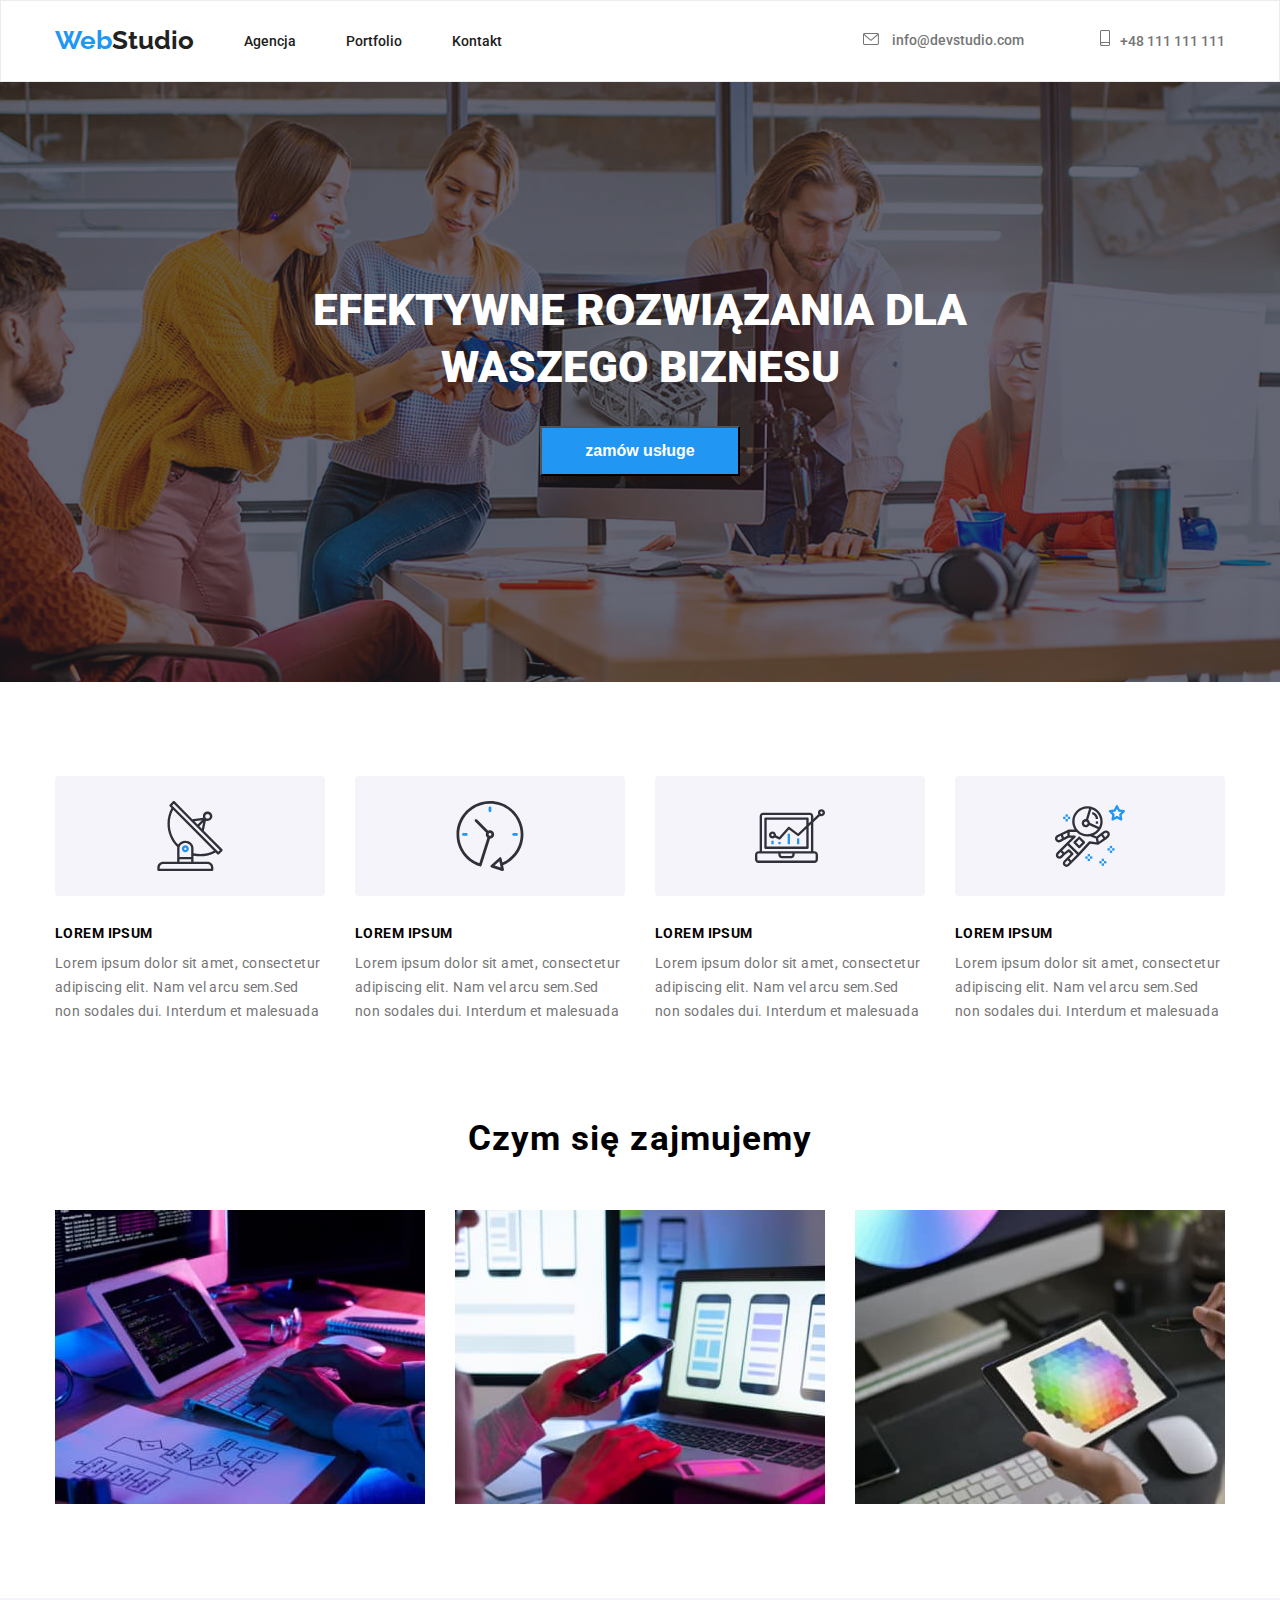
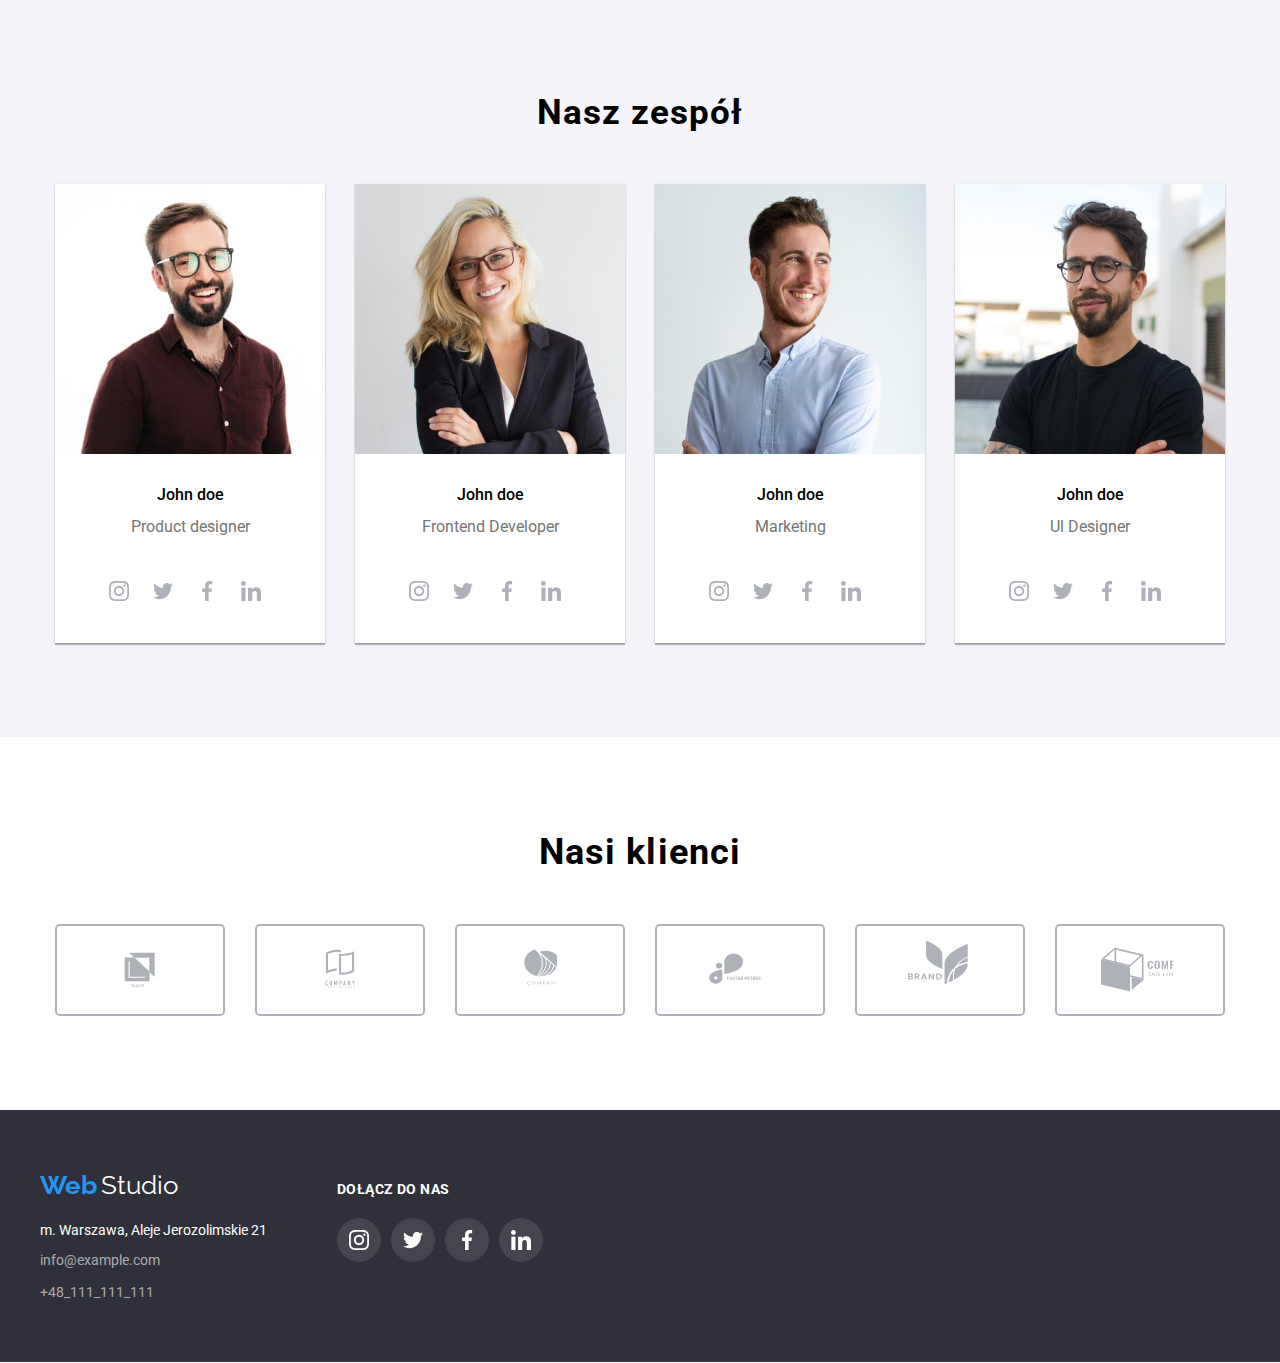
==== index.html @ 3394d1e8 "Add files via upload" ====
<!DOCTYPE html>
<html lang="pl">
  <head>
    <meta charset="UTF-8" />
    <meta http-equiv="X-UA-Compatible" content="IE=edge" />
    <meta name="viewport" content="width=device-width, initial-scale=1.0" />
    <title><goit-markup-hw-01></title>
    <link href="./style/style.css" rel="stylesheet" />
    <link rel="preconnect" href="https://fonts.googleapis.com" />
    <link rel="preconnect" href="https://fonts.gstatic.com" crossorigin />
    <link
      href="https://fonts.googleapis.com/css2?family=Raleway:wght@700&family=Roboto:wght@400;500;700;900&display=swap"
      rel="stylesheet"
    />
  </head>
  <body>
    <header class="head-border">
      <div class="color container head-menu">
        <a href="index.html"
          ><span class="text-Web2 higlight">Web</span
          ><span class="text-Web">Studio</span></a
        >

        <nav>
          <ul class="head-liste">
            <li class="head-list-item">
              <a href="#">
                <b class="text-nav"> Agencja</b>
              </a>
            </li>
            <li class="head-list-item">
              <a href="portfolio.html"
                ><span>
                  <b class="text-nav">Portfolio</b>
                </span></a
              >
            </li>
            <li class="head-list-item">
              <a href="#">
                <b class="text-nav">Kontakt</b>
              </a>
            </li>
          </ul>
        </nav>
        <ul class="head-liste">
          <li class="head-menu-adres text-adress">
            <a class="text-adress" href="malito:info@devstudio.com"></a>
              <svg class="head-liste-item-evelope">
                <use href="./images/icon.svg#icon-koperta"></use></svg>
              info@devstudio.com
            </a>
          </li>
          <li class="head-menu-adres">
            <a class="text-adress" href="TEL:+48 111-111-111"
              >  <svg class="head-liste-item-smartphone">
                <use href="./images/icon.svg#icon-smartfon"></use>
              </svg>+48 111 111 111
            </a>
          </li>
        </ul>
      </div>
    </header>
    <main>
      <section class="color2 section buton-cont beckgrunt-H1">
        <h1>EFEKTYWNE ROZWIĄZANIA DLA WASZEGO BIZNESU</h1>
        <button class="frame-button button-front" type="button">
          zamów usługe
        </button>
      </section>
      <section class="section container lorem-bot">
        <ul class="main-list">
          <li class="main-item">
            <div class="svg">
              <svg class="svg-icon">
                <use href="./images/icon.svg#icon-antenna"></use>
              </svg>
            </div>
            <h2 class="lorem">LOREM IPSUM</h2>
            <p class="lorem-ipsum">
              Lorem ipsum dolor sit amet, consectetur adipiscing elit. Nam vel
              arcu sem.Sed non sodales dui. Interdum et malesuada
            </p>
          </li>
          <li class="main-item">
            <div class="svg">
              <svg class="svg-icon">
                <use href="./images/icon.svg#icon-zegar"></use>
              </svg>
            </div>
            <h2 class="lorem">LOREM IPSUM</h2>
            <p class="lorem-ipsum">
              Lorem ipsum dolor sit amet, consectetur adipiscing elit. Nam vel
              arcu sem.Sed non sodales dui. Interdum et malesuada
            </p>
          </li>
          <li class="main-item">
            <div class="svg">
              <svg class="svg-icon">
                <use href="./images/icon.svg#icon-Komputer"></use>
              </svg>
            </div>
            <h2 class="lorem">LOREM IPSUM</h2>
            <p class="lorem-ipsum">
              Lorem ipsum dolor sit amet, consectetur adipiscing elit. Nam vel
              arcu sem.Sed non sodales dui. Interdum et malesuada
            </p>
          </li>
          <li class="main-item">
            <div class="svg">
              <svg class="svg-icon">
                <use href="./images/icon.svg#icon-astronauta"></use>
              </svg>
            </div>
            <h2 class="lorem">LOREM IPSUM</h2>
            <p class="lorem-ipsum">
              Lorem ipsum dolor sit amet, consectetur adipiscing elit. Nam vel
              arcu sem.Sed non sodales dui. Interdum et malesuada
            </p>
          </li>
        </ul>
      </section>
      <section>
        <div class="section container">
          <h3 class="item-main">Czym się zajmujemy</h3>
          <ul class="mag-list">
            <li class="manegor-list-item">
              <img
                class="list-image"
                src="images/komputer.jpg"
                height="294"
                width="370"
                alt="komputer"
              />
            </li>
            <li class="manegor-list-item">
              <img
                class="list-image"
                src="images/pilot.jpg"
                height="294"
                width="370"
                alt="fon"
              />
            </li>
            <li class="manegor-list-item">
              <img
                class="list-image"
                src="images/tablet.jpg"
                height="294"
                width="370"
                alt="table"
              />
            </li>
          </ul>
        </div>
      </section>
      <section class="color3">
        <div class="color3 section container">
          <h2 class="item-main">Nasz zespół</h2>
          <ul class="mag-list">
            <li class="team-list color5">
              <img
                class="team-imagen"
                src="images/jons.jpg"
                height="270"
                width="260"
                alt="programista1"
              />
              <h2 class="manager">John doe</h2>
              <p class="manager-item">Product designer</p>
              <ul class="main-icon-item-box">
                <li>
                  <a class="main-icon" href="">
                    <svg class="main-icon-item">
                      <use href="./images/icon.svg#icon-instagram"></use>
                    </svg>
                  </a>
                </li>
                <li>
                  <a class="main-icon" href="">
                    <svg class="main-icon-item">
                      <use href="./images/icon.svg#icon-Tweeter"></use>
                    </svg>
                  </a>
                </li>
                <li>
                  <a class="main-icon" href="">
                    <svg class="main-icon-item">
                      <use href="./images/icon.svg#icon-Facebook"></use>
                    </svg>
                  </a>
                </li>
                <li>
                  <a class="main-icon" href="">
                    <svg class="main-icon-item">
                      <use href="./images/icon.svg#icon-linkin"></use>
                    </svg>
                  </a>
                </li>
              </ul>
            </li>
            <li class="team-list color5">
              <img
                class="team-imagen"
                src="images/edit.jpg"
                height="270"
                width="260"
                alt="programistka2"
              />
              <h2 class="manager">John doe</h2>
              <p class="manager-item">Frontend Developer</p>
              <ul class="main-icon-item-box">
                <li>
                  <a class="main-icon" href="">
                    <svg class="main-icon-item">
                      <use href="./images/icon.svg#icon-instagram"></use>
                    </svg>
                  </a>
                </li>
                <li>
                  <a class="main-icon" href="">
                    <svg class="main-icon-item">
                      <use href="./images/icon.svg#icon-Tweeter"></use>
                    </svg>
                  </a>
                </li>
                <li>
                  <a class="main-icon" href="">
                    <svg class="main-icon-item">
                      <use href="./images/icon.svg#icon-Facebook"></use>
                    </svg>
                  </a>
                </li>
                <li>
                  <a class="main-icon" href="">
                    <svg class="main-icon-item">
                      <use href="./images/icon.svg#icon-linkin"></use>
                    </svg>
                  </a>
                </li>
              </ul>
            </li>
            <li class="team-list color5">
              <img
                class="team-imagen"
                src="images/jack.jpg"
                height="270"
                width="260"
                alt="programista3"
              />
              <h2 class="manager">John doe</h2>
              <p class="manager-item">Marketing</p>
              <ul class="main-icon-item-box">
                <li>
                  <a class="main-icon" href="">
                    <svg class="main-icon-item">
                      <use href="./images/icon.svg#icon-instagram"></use>
                    </svg>
                  </a>
                </li>
                <li>
                  <a class="main-icon" href="">
                    <svg class="main-icon-item">
                      <use href="./images/icon.svg#icon-Tweeter"></use>
                    </svg>
                  </a>
                </li>
                <li>
                  <a class="main-icon" href="">
                    <svg class="main-icon-item">
                      <use href="./images/icon.svg#icon-Facebook"></use>
                    </svg>
                  </a>
                </li>
                <li>
                  <a class="main-icon" href="">
                    <svg class="main-icon-item">
                      <use href="./images/icon.svg#icon-linkin"></use>
                    </svg>
                  </a>
                </li>
              </ul>
            </li>
            <li class="team-list color5">
              <img
                class="team-imagen"
                src="images/maik.jpg"
                height="270"
                width="260"
                alt="programista4"
              />
              <h2 class="manager">John doe</h2>
              <p class="manager-item">Ul Designer</p>
              <ul class="main-icon-item-box">
                <li>
                  <a class="main-icon" href="">
                    <svg class="main-icon-item">
                      <use href="./images/icon.svg#icon-instagram"></use>
                    </svg>
                  </a>
                </li>
                <li>
                  <a class="main-icon" href="">
                    <svg class="main-icon-item">
                      <use href="./images/icon.svg#icon-Tweeter"></use>
                    </svg>
                  </a>
                </li>
                <li>
                  <a class="main-icon" href="">
                    <svg class="main-icon-item">
                      <use href="./images/icon.svg#icon-Facebook"></use>
                    </svg>
                  </a>
                </li>
                <li>
                  <a class="main-icon" href="">
                    <svg class="main-icon-item">
                      <use href="./images/icon.svg#icon-linkin"></use>
                    </svg>
                  </a>
                </li>
              </ul>
            </li>
          </ul>
        </div>
      </section>
      <section class="section">
        <div class="container">
          <h2 class="clients">Nasi klienci</h2>
          <ul class="clients-list ">
            <li>
              <a class="clients-list-item" href="">
                <svg class="clients-list-item-icon-01">
                  <use href="./images/icon.svg#icon-logo-firmy-1"></use>
                </svg>
              </a>
            </li>
            <li>
              <a class="clients-list-item" href="">
                <svg class="clients-list-item-icon-c02 ">
                  <use href="./images/icon.svg#icon-Logo-firmy-2"></use>
                </svg>
              </a>
            </li>
            <li>
              <a class="clients-list-item" href="">
                <svg class="clients-list-item-icon-03 ">
                  <use href="./images/icon.svg#icon-Logo-firmy-3"></use>
                </svg>
              </a>
            </li>
            <li>
              <a class="clients-list-item" href="">
                <svg class="clients-list-item-icon-04 ">
                  <use href="./images/icon.svg#icon-Logo-firmy-4"></use>
                </svg>
              </a>
            </li>
            <li>
              <a class="clients-list-item" href="">
                <svg class="clients-list-item-icon-05 ">
                  <use href="./images/icon.svg#icon-logo-firma5"></use>
                </svg>
              </a>
            </li>
            <li>
              <a class="clients-list-item" href="">
                <svg class="clients-list-item-icon-C06 ">
                  <use href="./images/icon.svg#icon-Logo-firmy-6"></use>
                </svg>
              </a>
            </li>
          </ul>
        </div>
      </section>
    </main>
    <footer class="color4 footer-flex">
        <div class="container footer footer-flex">
          <div>
           <a class="manager-item text-studio" href="/index.html">
            <span class="text-footer">Web</span>
            <span class="Web-foot">Studio</span></a>
            <address>
            <ul>
              <li class="m-Warszaw">m. Warszawa, Aleje Jerozolimskie 21</li>
              <li class="footer-nav">
                <a class="adres" href="malito:info@example.com"
                  >info@example.com</a
                >
              </li>
              <li class="footer-nav">
                <a class="adres" href="TEL:+48_111_111_111">+48_111_111_111</a>
              </li>
            </ul>    
         
          </address>
         </div>
          <section class="footer-join ">
            <h3 class="footer-h3">Dołącz do nas</h3>
            <ul class="footer-social-list ">
              <li>
                <a class="footer-social-list-item " href="">
                  <svg  class="footer-social-list-item-icon">
                    <use href="./images/icon.svg#icon-instagram"></use></svg></a>
              </li>
              <li>
                <a class="footer-social-list-item" href="">
                  <svg  class="footer-social-list-item-icon">
                    <use href="./images/icon.svg#icon-Tweeter"></use></svg></a>
              </li>
              <li>
                <a class="footer-social-list-item" href="">
                  <svg class="footer-social-list-item-icon">
                    <use href="./images/icon.svg#icon-Facebook"></use></svg></a>
              </li>
              <li>
                <a class="footer-social-list-item" href="">
                  <svg class="footer-social-list-item-icon" >
                    <use href="./images/icon.svg#icon-linkin"></use></svg></a>
              </li>
            </ul>
          </section>
    </footer>
  </body>
</html>
---- style/style.css ----
:root {
  --color: #ffffff;
  --color2: #2f303a;
  --color3: #f5f4fa;
  --color4: #2196f3;
  --icon: #afb1b8;
}
* {
  margin: 0px;
  padding: 0px;
  line-height: 1.4em;
  vertical-align: baseline;
  outline: 0;
}

*,
*::before,
*::after {
  box-sizing: border-box;
}
.color {
  background-color: var(--color);
}
.color2 {
  background-color: var(--color2);
  height: 600px;
  width: 100%;
}
.color3 {
  background-color: var(--color3);
}
.color4 {
  background-color: var(--color2);
  height: 252px;
  width: 100%;
}
.color5 {
  background-color: #ffffff;
}
body {
  font-family: "Roboto", "Raleway", sans-serif;
}
.head-liste-item-evelope {
  fill: currentColor;
  margin-right: 10px;
  width: 16px;
  height: 12px;
}
.head-liste-item-smartphone {
  width: 10px;
  height: 16px;
  margin-right: 10px;
  margin-left: 30px;
  fill: currentColor;
}

.container {
  margin: auto;
  padding-left: 15px;
  padding-right: 15px;
  max-width: 1200px;
}
.section {
  padding-top: 94px;
  padding-bottom: 94px;
}
.beckgrunt {
  max-width: 1200px;
}
.lorem-bot {
  padding-bottom: 0;
}
/* klasa dla head */
.text-Web {
  margin: right 93px;
  font-family: Raleway;
  font-style: normal;
  font-weight: 700;
  color: #212121;
  line-height: 1.2;
  font-size: 26px;
  text-transform: capitalize;
}
.text-Web2 {
  margin: right 93px;
  font-family: Raleway;
  font-style: normal;
  font-weight: 700;
  color: #212121;
  line-height: 1.2;
  font-size: 26px;
  text-transform: capitalize;
}

.head-menu {
  height: 80px;
  display: flex;
  flex-wrap: wrap;
  align-items: center;
}
.head-border {
  border: 1px solid #ececec;
}
.head-liste {
  display: flex;
  flex-wrap: wrap;
  align-items: center;
  margin-left: auto;
}
.head-list-item {
  margin-left: 50px;
}
.head-list-adres {
  display: flex;
  flex-wrap: wrap;
  align-items: center;
  list-style: none;
  margin-left: -50px;
}
.head-menu-adres {
  margin-left: 46px;
}
.higlight {
  color: #2196f3;
}
.text-nav {
  font-size: 14px;
  font-style: normal;
  font-weight: 500;
}
.text-adress {
  font-size: 14px;
  font-style: normal;
  font-weight: 500;
  color: #757575;
}

/* klasa dla linków  */
a:hover,
a:focus,
a:active {
  color: rgb(7, 7, 7);
  color: #2196f3;
  cursor: pointer;
  text-decoration: none;
}
a {
  text-decoration: none;
  color: #212121;
  display: inline;
}
/* klasa button */
.frame-button:hover {
  background: #2196f3;
  box-shadow: 0px 4px 4px rgba(143, 11, 11, 0.15);
  border-radius: 4px;
  border: opx;
  cursor: pointer;
  border: 0px;
  padding: 10px 42px;
  border-radius: 4px;
}
.buton-cont {
  text-align: center;
  padding: 200px 0;
}
.main-width {
  max-width: 696px;
}
.frame-button2 {
  background: #f5f4fa;
  margin-left: 8px;
}
.button-front2 {
  font-style: normal;
  font-weight: 700;
  color: #212121;
  border: 0px;
  padding: 6px 22px;
  border-radius: 4px;
  line-height: 1.625em;
  letter-spacing: 0.03em;
}
.button-front2:hover {
  color: #ffffff;
  box-shadow: 0px 3px 3px rgba(0, 0, 0, 0.1), 3px 4px 2px rgba(0, 0, 0, 0.08),
    0px 3px 3px rgba(0, 0, 0, 0.12);
}
/* klasa button dla portfolio */
.frame-button2:hover {
  background: #2196f3;
  box-shadow: 0px 4px 4px rgba(143, 11, 11, 0.15);
  border-radius: 4px;
  border: opx;
  cursor: pointer;
}
.frame-button {
  background: #2196f3;
}
.button-front {
  font-size: 16px;
  font-style: normal;
  font-weight: 700;
  color: #ffffff;
  width: 200px;
  height: 50px;
  left: 700px;
  top: 430px;
}
.button-front:hover {
  color: #212121;
}

/* klasa main */
.main-list {
  display: flex;
  flex-wrap: wrap;
  margin-left: -30px;
  margin-bottom: -30px;
}
.main-item {
  margin-left: 30px;
  margin-bottom: 30px;
  max-width: 270px;
}

h1 {
  max-width: 696px;
  font-size: 44px;
  font-weight: 900;
  line-height: 1.3;
  color: #ffffff;
  margin: 0 auto 30px;
}
li {
  list-style-type: none;
}

.lorem {
  font-size: 14px;
  font-style: normal;
  font-weight: 700;
  margin-bottom: 10px;
  text-transform: uppercase;
  line-height: 1.14em;
  letter-spacing: 0.03em;
}
.lorem-ipsum {
  font-size: 14px;
  font-style: normal;
  font-weight: 400;
  color: #757575;
  line-height: 1.71em;
  letter-spacing: 0.03em;
}
.item-main {
  font-weight: 700;
  font-size: 35px;
  line-height: 1.2em;
  letter-spacing: 0.03em;
  margin-bottom: 50px;
  text-align: center;
}
.manager {
  font-size: 16px;
  font-style: normal;
  font-weight: 500;
  padding-top: 30px;
  padding-bottom: 10px;
}
.manager-item {
  font-size: 16px;
  font-style: normal;
  font-weight: 400;
  padding-bottom: 30px;
  color: rgba(117, 117, 117, 1);
}
.manegor-list-item {
  margin-bottom: 30px;
  margin-left: 30px;
}
.mag-list {
  display: flex;
  flex-wrap: wrap;
  margin-bottom: -30px;
  margin-left: -30px;
}
.list-image {
  min-width: 370px;
  display: block;
}

.team-list {
  text-align: center;
  box-shadow: 0px 1px 3px rgba(0, 0, 0, 0.12), 0px 1px 1px rgba(0, 0, 0, 0.13),
    0px 2px 1px rgba(0, 0, 0, 0.2);
  margin-left: 30px;
  margin-bottom: 30px;
}

.team-imagen {
  min-width: 270px;
  display: block;
}
.main-icon-item-box {
  list-style-type: none;
  display: flex;
  align-items: center;
  margin-left: -10px;
  justify-content: center;
  padding-bottom: 30px;
}
.main-icon {
  justify-content: center;
  display: flex;
  align-items: center;
  align-self: center;
  width: 44px;
  height: 44px;
  margin-left: 10px;
  border-radius: 50%;
  background-color: #ffffff;
  color: #afb1b8;
  margin: auto;
}

.main-icon-item {
  width: 20px;
  height: 20px;
  fill: currentcolor;
}
.main-icon:hover,
.main-icon:focus {
  background-color: #2196f3;
  color: #fff;
}
/* footer */
.text-footer {
  margin: right 93px;
  font-size: 26px;
  font-family: "Raleway";
  font-style: normal;
  font-weight: 700;
  color: #2196f3;
  line-height: 1.2;
  /* klient */
}
.clients {
  font-weight: 700;
  font-size: 36px;
  line-height: 1.2em;
  letter-spacing: 0.03em;
  margin-bottom: 50px;
  text-align: center;
}
.clients-list {
  list-style-type: none;
  display: flex;
  flex-wrap: wrap;
  margin-left: -30px;
  margin-bottom: -30px;
}
.clients-list-item {
  display: flex;
  justify-content: center;
  height: 92px;
  width: 170px;
  border: 2px solid #afb1b8;
  border-radius: 5px;
  margin-left: 30px;
  margin-bottom: 30px;
  cursor: pointer;
  fill: #afb1b8;
}
.clients-list-item:hover {
  fill: #2196f3;
}

.clients-list-item-icon {
  display: flex;
  align-self: center;
}

.text-adress:hover {
  stroke: #2196f3;
  color: var(--color4);
  cursor: pointer;
}

.clients-list-item-c01 {
  width: 41px;
  height: 48px;
}

.clients-list-item-c02 {
  width: 40px;
  height: 53px;
}

.clients-list-item-c03 {
  width: 45px;
  height: 42px;
}

.clients-list-item-c04 {
  width: 85px;
  height: 42px;
}

.clients-list-item-c05 {
  width: 63px;
  height: 47px;
}

.clients-list-item-c06 {
  width: 94px;
  height: 45px;
}

.clients-list-item:hover,
.clients-list-item:focus {
  border: 2px solid #2196f3;
  color: #2196f3;
}
.Web-foot {
  margin: right 93px;
  display: inline-block;
  font-family: Raleway;
  font-style: normal;
  font-weight: 700px;
  color: #ffffff;
  line-height: 1.2;
  font-size: 26px;
  margin-bottom: 20px;
  line-height: 1.19em;
}
.m-Warszaw {
  font-size: 14px;
  font-style: normal;
  font-weight: 400;
  color: #ffffff;
  margin-bottom: 9px;
}
.adres {
  margin-bottom: 9px;
  font-size: 14px;
  font-style: normal;
  font-weight: 400;
  color: rgba(255, 255, 255, 0.6);
}
/* portfolio style */
.image {
  font-weight: 700;
  padding: 20px 24px 4px 24px;
}

.image-text {
  width: 322px;
  height: 30px;
  font-size: 14px;
  line-height: 24px;
  letter-spacing: 0.03em;
  font-weight: 400;
  margin-bottom: 20x;
  padding: 4px 24px 20px 24px;
  color: #757575;
}

.footer {
  padding: 60px 0;
  width: 1600px;
}
.footer-nav:last-child {
  margin-bottom: 0;
  margin-top: 9px;
}
/* portfolio style2 */

.filter-list {
  display: flex;
  justify-content: center;

  flex-wrap: wrap;
  margin-left: -8px;
  margin-bottom: -8px;
  padding-bottom: 50px;
}
.portfolio button {
  border: 0px;
  padding: 6px 22px;
  border-radius: 4px;
  line-height: 1.625em;
  letter-spacing: 0.03em;
}
.portfolio-list {
  display: flex;
  flex-wrap: wrap;
  margin: 0 -15px;
}

.portfolio-list-item {
  background-color: #fff;
  margin-left: 30px;
  margin-bottom: 30px;
  max-width: 370px;
}
.section2 {
  padding-top: 94px;
  padding-bottom: 94px;
}

.container2 {
  width: 1200px;
}
.portfolio-imag {
  width: 370px;
  margin: 0 15px 30px 15px;
  cursor: pointer;
}
.portfolio-imag:hover {
  box-shadow: 0px 3px 4px rgba(0, 0, 0, 0.1), 0px 3px 2px rgba(0, 0, 0, 0.08),
    4px 2px 2px rgba(0, 0, 0, 0.12);
}

.portfolio-imag:nth-last-child(-n + 3) {
  width: 370px;
  margin: 0 15px 30px 15px;
}
.ul01 {
  display: flex;
  flex-wrap: wrap;
  margin-left: -15px;
  margin-right: -15px;
}

.box:hover {
  box-shadow: 0px 3px 1px rgba(0, 0, 0, 0.1), 0px 3px 2px rgba(0, 0, 0, 0.08),
    0px 2px 2px rgba(0, 0, 0, 0.12);
}

.beckgrunt-H1 {
  max-width: 1600px;
  padding: 200px 0;
  background-image: linear-gradient(
      rgba(47, 48, 58, 0.4),
      rgba(47, 48, 58, 0.4)
    ),
    url("../images/H1-IMAGE.svg");
  background-size: cover;
  background-position: center;
  background-repeat: no-repeat;
  margin: 0 auto;
}
.svg {
  display: flex;
  justify-content: center;
  height: 120px;
  padding: 25px 0;
  border-radius: 4px;
  margin-bottom: 30px;
  background-color: #f5f4fa;
}
.svg-icon {
  width: 70px;
  height: 70px;
}
.box {
  border: 1px solid rgba(238, 238, 238, 1);
  border-top: none;
}

.box-index {
  background: #f5f4fa;
  border-radius: 4px;
}
.foto {
  display: block;
}
.footer-join {
  display: flex;
  flex-direction: column;
  justify-content: start;
  padding-top: 12px;
  padding-left: 70px;
}
.footer-social-list {
  display: flex;
  align-items: center;
  margin-top: 20px;
  margin-left: -10px;
}
.footer-social-list-item {
  display: flex;
  justify-content: center;
  align-items: center;
  align-self: center;
  width: 44px;
  height: 44px;
  margin-left: 10px;
  border-radius: 50%;
  background-color: rgba(255, 255, 255, 0.1);
  color: #fff;
}
.footer-social-list-item-icon {
  width: 20px;
  height: 20px;
  fill: #ffffff;
}

.footer-social-list-item:hover,
.footer-social-list-item:focus {
  background-color: #2196f3;
  color: #ffffff;
}
.footer-h3 {
  font-style: normal;
  font-weight: 700;
  text-transform: uppercase;
  font-size: 14px;
  line-height: 1.14em;
  letter-spacing: 0.03em;
  color: #ffffff;
}
.footer-flex {
  display: flex;
}
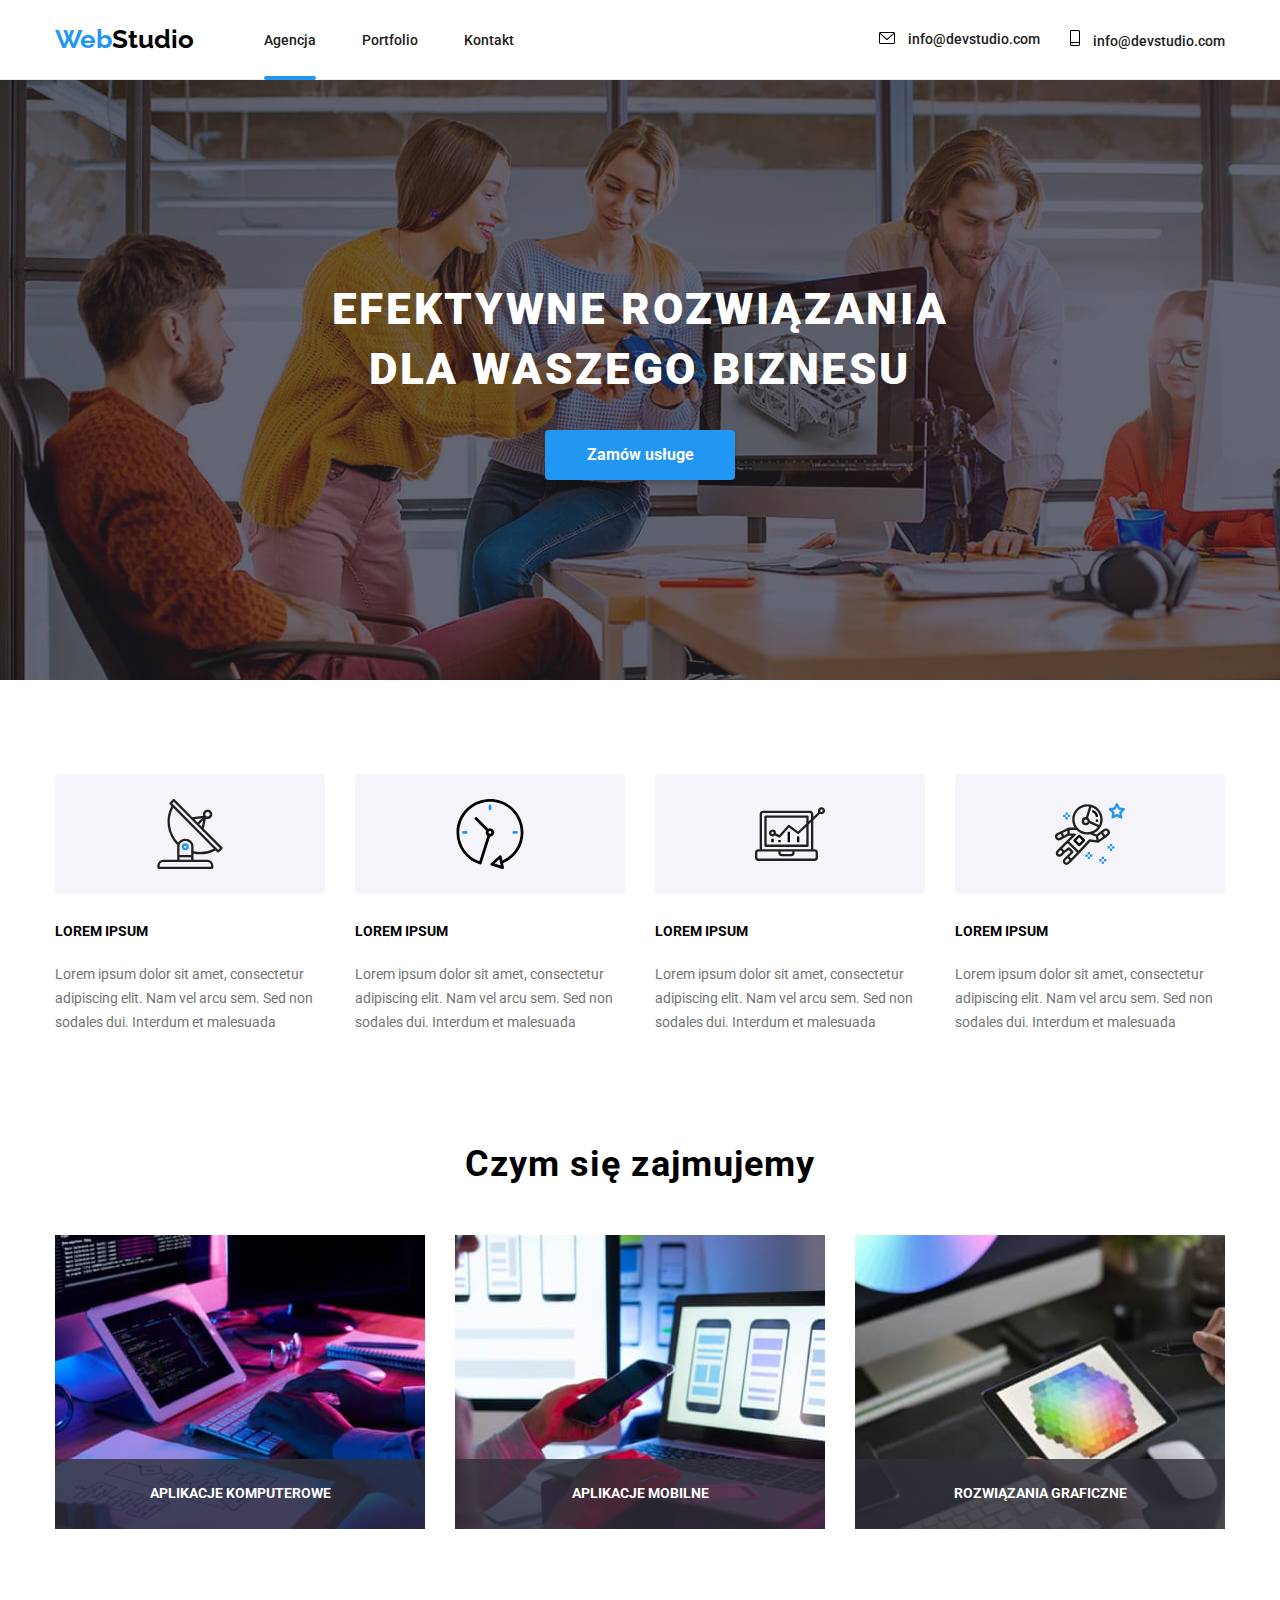
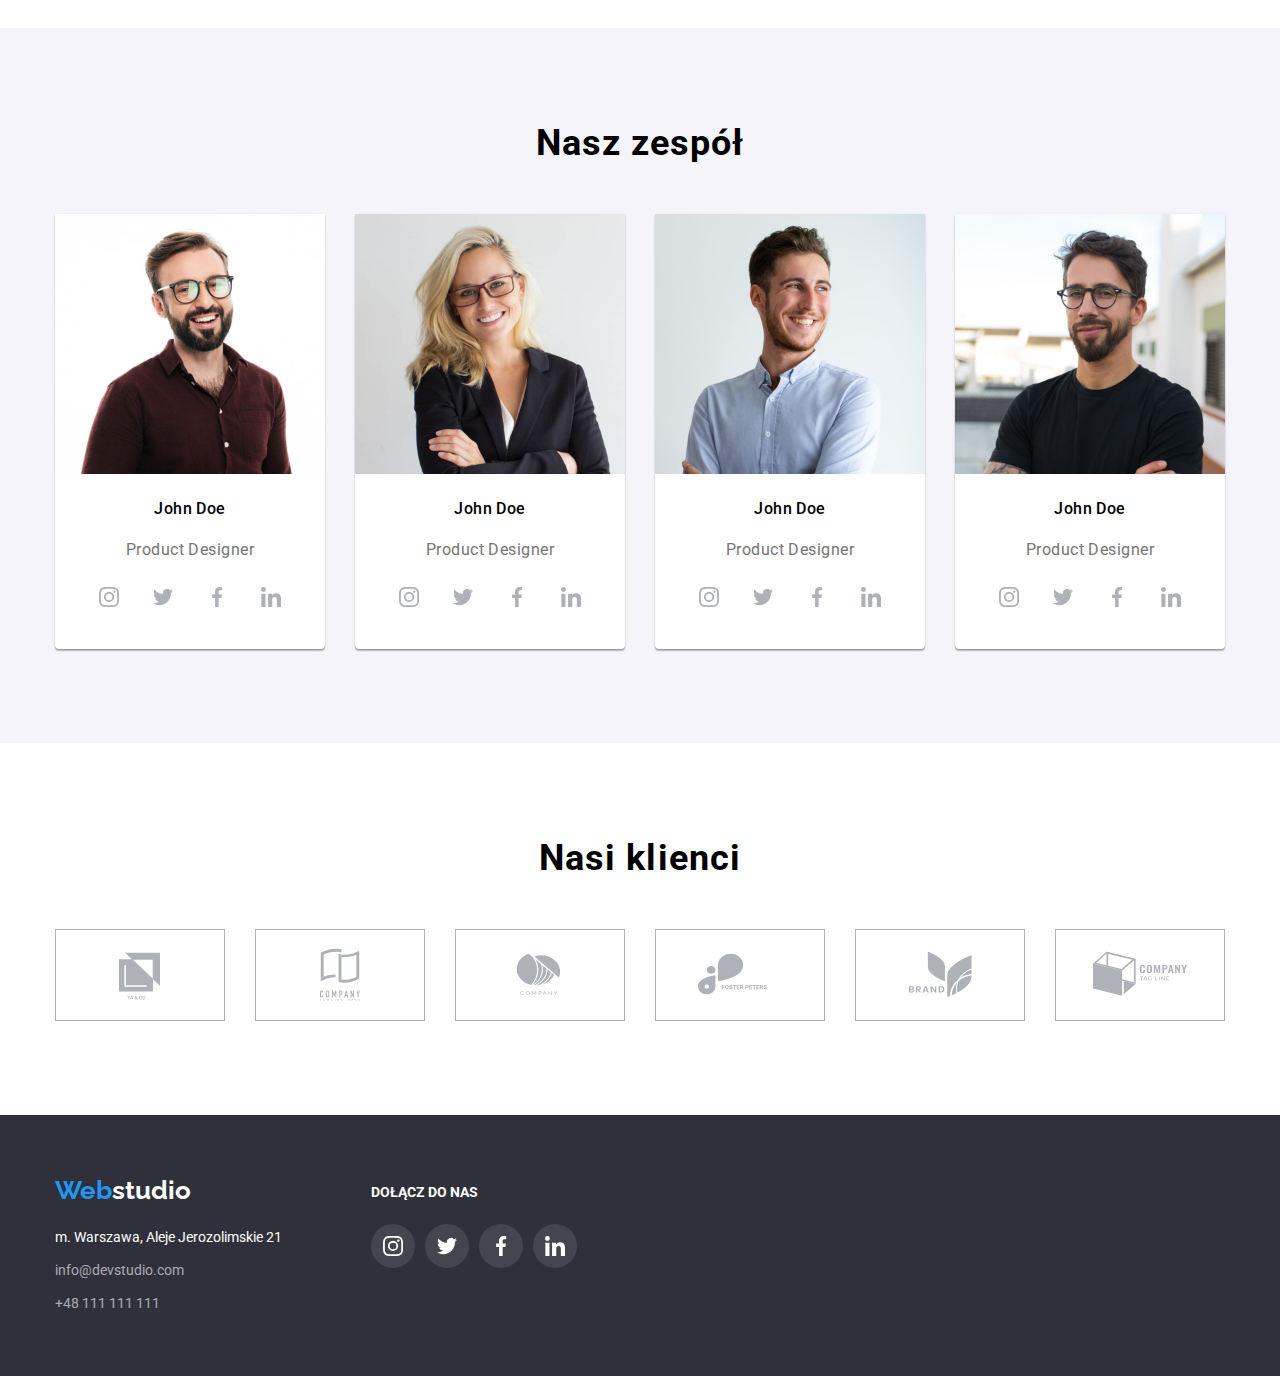
==== commit fbc708a9: "Add files via upload" ====
--- a/index.html
+++ b/index.html
@@ -1,425 +1,452 @@
 <!DOCTYPE html>
-<html lang="pl">
+<html lang="en">
   <head>
     <meta charset="UTF-8" />
     <meta http-equiv="X-UA-Compatible" content="IE=edge" />
     <meta name="viewport" content="width=device-width, initial-scale=1.0" />
-    <title><goit-markup-hw-01></title>
-    <link href="./style/style.css" rel="stylesheet" />
-    <link rel="preconnect" href="https://fonts.googleapis.com" />
-    <link rel="preconnect" href="https://fonts.gstatic.com" crossorigin />
+    <!--fonts-->
     <link
       href="https://fonts.googleapis.com/css2?family=Raleway:wght@700&family=Roboto:wght@400;500;700;900&display=swap"
       rel="stylesheet"
     />
+    <!--css-->
+    <link rel="stylesheet" href="css/modern-normalize.css" />
+    <link rel="stylesheet" href="./css/styles.css" />
+    <!--document title-->
+    <title>Document</title>
   </head>
   <body>
-    <header class="head-border">
-      <div class="color container head-menu">
-        <a href="index.html"
-          ><span class="text-Web2 higlight">Web</span
-          ><span class="text-Web">Studio</span></a
-        >
-
+    <!--header-->
+    <header class="header">
+      <div class="container">
+        <!--logo-->
+        <a class="header-logo" href="index.html"><span> Web</span>Studio</a>
+        <!--main navigation-->
         <nav>
-          <ul class="head-liste">
-            <li class="head-list-item">
-              <a href="#">
-                <b class="text-nav"> Agencja</b>
-              </a>
-            </li>
-            <li class="head-list-item">
-              <a href="portfolio.html"
-                ><span>
-                  <b class="text-nav">Portfolio</b>
-                </span></a
+          <ul class="header-link-list-1">
+            <li><a class="header-link activepage" href="index.html">Agencja</a></li>
+            <li><a class="header-link" href="portfolio.html ">Portfolio</a></li>
+            <li><a class="header-link" href="">Kontakt</a></li>
+          </ul>
+        </nav>
+         <!--contact-->
+         <address>
+          <ul class="header-link-list-2">
+            <li class="header-link-item"> 
+              <a class="header-link-contact" href="mailto:info@devstudio.com"> 
+              <svg class="header-link-mail-icon">
+               <use href="./images/icon.svg#icon-mail"></use>
+               </svg> info@devstudio.com </a>         
+            </li>        
+            <li class="header-link-item"> 
+              <a class="header-link-contact" href="tel:+48111111111"> 
+              <svg class="header-link-smartphone-icon">
+               <use href="./images/icon.svg#icon-smartphone"></use>
+               </svg> info@devstudio.com </a>         
+            </li>
+          </ul>
+        </address>
+      </div>
+    </header>
+    <!--main-->
+    <main>
+       <!-- heading -->
+        <section class="heading">         
+          <div class="container button ">            
+          <h1 class="heading-title">
+            EFEKTYWNE ROZWIĄZANIA DLA WASZEGO BIZNESU
+          </h1>
+          <button class="button-item" type="button" data-modal-open>Zamów usługe</button>
+          </div>
+        </section>
+        <!--description-->
+        <section class="description section">
+          <div class="container">
+          <ul class="description-list">
+            <li>
+              <div class="description-list-item">
+                <svg class="description-list-item-icon">
+                  <use href="images/icon.svg#icon-antenna"></use>
+                </svg>            
+            </div> 
+              <h5 class="description-title">LOREM IPSUM</h5>
+              <p class="description-text">
+                Lorem ipsum dolor sit amet, consectetur adipiscing elit. Nam vel
+                arcu sem. Sed non sodales dui. Interdum et malesuada
+              </p>
+            </li>
+            <li>
+              <div class="description-list-item">
+                <svg class="description-list-item-icon">
+                  <use href="images/icon.svg#icon-clock"></use>
+                </svg>
+              </div> 
+              <h5 class="description-title">LOREM IPSUM</h5>
+              <p class="description-text">
+                Lorem ipsum dolor sit amet, consectetur adipiscing elit. Nam vel
+                arcu sem. Sed non sodales dui. Interdum et malesuada
+              </p>
+            </li>
+            <li>
+              <div class="description-list-item">
+                <svg class="description-list-item-icon">
+                  <use href="images/icon.svg#icon-diagram"></use>
+                </svg>
+              </div> 
+              <h5 class="description-title">LOREM IPSUM</h5>
+              <p class="description-text">
+                Lorem ipsum dolor sit amet, consectetur adipiscing elit. Nam vel
+                arcu sem. Sed non sodales dui. Interdum et malesuada
+              </p>
+            </li>
+            <li>
+              <div class="description-list-item">
+                <svg class="description-list-item-icon">
+                  <use href="images/icon.svg#icon-astronaut"></use>
+                </svg>
+              </div> 
+              <h5 class="description-title">LOREM IPSUM</h5>
+              <p class="description-text">
+                Lorem ipsum dolor sit amet, consectetur adipiscing elit. Nam vel
+                arcu sem. Sed non sodales dui. Interdum et malesuada
+              </p>
+            </li>
+          </ul>
+          </div>
+        </section>
+        <!--duties-->
+        <section class="duties section">
+          <div class="container">
+          <h2 class="duties-title">Czym się zajmujemy</h2>
+          <ul class="duties-list">
+            <li class="duties-list-item">
+              <img
+                src="images/duty1.jpg"
+                alt="osoba wpisuje kod na białej klawiaturze"
+                width="370"
+                height="294"
+              />
+              <p class="duties-description">APLIKACJE KOMPUTEROWE</p>
+            </li>
+            <li class="duties-list-item">
+              <img
+                src="images/duty2.jpg"
+                alt="osoba trzyma telefon a na ekranie laptopa ma wyświtlone 3 grafiki podobnego telefonu"
+                width="370"
+                height="294"
+              />
+              <p class="duties-description">APLIKACJE MOBILNE</p>
+            </li>
+            <li class="duties-list-item">
+              <img
+                src="images/duty3.jpg"
+                alt="osoba wybiera kolor na tablecie"
+                width="370"
+                height="294"
+              />
+              <p class="duties-description">ROZWIĄZANIA GRAFICZNE</p>
+            </li>
+          </ul>
+          </div>
+        </section>
+        <!--team-->
+        <section class="team section">
+          <div class="container">
+          <h2 class="team-title">Nasz zespół</h2>
+          <ul class="team-list">
+            <li>
+              <figure class="team-figure">
+                <img
+                  src="images/team1.jpg"
+                  alt="mężczyzna z zarostem i w okularach"
+                  width="270"
+                  height="260"
+                />
+                <figcaption>
+                  <h4 class="team-title-item">John Doe</h4>
+                  <p class="team-text">Product Designer</p>
+                  <ul class="social-link-list">
+                    <li class="social-link-item">
+                      <a class="social-link-address" href="">
+                        <svg class="social-link-icon">
+                          <use href="images/icon.svg#icon-instagram"></use>
+                        </svg> 
+                      </a>                      
+                    </li>
+                    <li class="social-link-item">
+                      <a class="social-link-address" href="">
+                        <svg class="social-link-icon">
+                          <use href="images/icon.svg#icon-twitter"></use>
+                        </svg> 
+                      </a>                      
+                    </li>
+                    <li class="social-link-item">
+                      <a class="social-link-address" href="">
+                        <svg class="social-link-icon">
+                          <use href="images/icon.svg#icon-facebook"></use>
+                        </svg> 
+                      </a>                      
+                    </li>
+                    <li class="social-link-item">
+                      <a class="social-link-address" href="">
+                        <svg class="social-link-icon">
+                          <use href="images/icon.svg#icon-linkedin"></use>
+                        </svg> 
+                      </a>                      
+                    </li>
+                  </ul>                           
+                </figcaption>
+              </figure>
+            </li>
+            <li>
+              <figure class="team-figure">
+                <img
+                  src="images/team2.jpg"
+                  alt="uśmiechnięta blondynka w okularach"
+                  width="270"
+                  height="260"
+                />
+                <figcaption>
+                  <h4 class="team-title-item">John Doe</h4>
+                  <p class="team-text">Product Designer</p>
+                  <ul class="social-link-list">
+                    <li class="social-link-item">
+                      <a class="social-link-address" href="">
+                        <svg class="social-link-icon">
+                          <use href="images/icon.svg#icon-instagram"></use>
+                        </svg> 
+                      </a>                      
+                    </li>
+                    <li class="social-link-item">
+                      <a class="social-link-address" href="">
+                        <svg class="social-link-icon">
+                          <use href="images/icon.svg#icon-twitter"></use>
+                        </svg> 
+                      </a>                      
+                    </li>
+                    <li class="social-link-item">
+                      <a class="social-link-address" href="">
+                        <svg class="social-link-icon">
+                          <use href="images/icon.svg#icon-facebook"></use>
+                        </svg> 
+                      </a>                      
+                    </li>
+                    <li class="social-link-item">
+                      <a class="social-link-address" href="">
+                        <svg class="social-link-icon">
+                          <use href="images/icon.svg#icon-linkedin"></use>
+                        </svg> 
+                      </a>                      
+                    </li>
+                  </ul>
+                </figcaption>
+              </figure>
+            </li>
+            <li>
+              <figure class="team-figure">
+                <img
+                  src="images/team3.jpg"
+                  alt="mężczyna w jasnoniebieskiej koszuli"
+                  width="270"
+                  height="260"
+                />
+                <figcaption>
+                  <h4 class="team-title-item">John Doe</h4>
+                  <p class="team-text">Product Designer</p>
+                  <ul class="social-link-list">
+                    <li class="social-link-item">
+                      <a class="social-link-address" href="">
+                        <svg class="social-link-icon">
+                          <use href="images/icon.svg#icon-instagram"></use>
+                        </svg> 
+                      </a>                      
+                    </li>
+                    <li class="social-link-item">
+                      <a class="social-link-address" href="">
+                        <svg class="social-link-icon">
+                          <use href="images/icon.svg#icon-twitter"></use>
+                        </svg> 
+                      </a>                      
+                    </li>
+                    <li class="social-link-item">
+                      <a class="social-link-address" href="">
+                        <svg class="social-link-icon">
+                          <use href="images/icon.svg#icon-facebook"></use>
+                        </svg> 
+                      </a>                      
+                    </li>
+                    <li class="social-link-item">
+                      <a class="social-link-address" href="">
+                        <svg class="social-link-icon">
+                          <use href="images/icon.svg#icon-linkedin"></use>
+                        </svg> 
+                      </a>                      
+                    </li>
+                  </ul>                  
+                </figcaption>
+              </figure>
+            </li>
+            <li>
+              <figure class="team-figure">
+                <img
+                  src="images/team4.jpg"
+                  alt="mężczynzna z zarotem w okularach"
+                  width="270"
+                  height="260"
+                />
+                <figcaption>
+                  <h4 class="team-title-item">John Doe</h4>
+                  <p class="team-text">Product Designer</p>
+                  <ul class="social-link-list">
+                    <li class="social-link-item">
+                      <a class="social-link-address" href="">
+                        <svg class="social-link-icon">
+                          <use href="images/icon.svg#icon-instagram"></use>
+                        </svg> 
+                      </a>                      
+                    </li>
+                    <li class="social-link-item">
+                      <a class="social-link-address" href="">
+                        <svg class="social-link-icon">
+                          <use href="images/icon.svg#icon-twitter"></use>
+                        </svg> 
+                      </a>                      
+                    </li>
+                    <li class="social-link-item">
+                      <a class="social-link-address" href="">
+                        <svg class="social-link-icon">
+                          <use href="images/icon.svg#icon-facebook"></use>
+                        </svg> 
+                      </a>                      
+                    </li>
+                    <li class="social-link-item">
+                      <a class="social-link-address" href="">
+                        <svg class="social-link-icon">
+                          <use href="images/icon.svg#icon-linkedin"></use>
+                        </svg> 
+                      </a>                      
+                    </li>
+                  </ul>
+                </figcaption>
+              </figure>
+            </li>
+          </ul>
+          </div>
+        </section>
+        <section class="customers section">
+          <h2 class="customers-title">Nasi klienci</h2>
+          <ul class="customers-link-list">
+            <li class="customers-link-item">
+              <a class="customers-link-address" href="">
+                <svg class="customers-link-icon">
+                  <use href="images/icon.svg#icon-logo-1"></use>
+                </svg>
+              </a>
+            </li>
+            <li class="customers-link-item">
+              <a class="customers-link-address" href="">
+                <svg class="customers-link-icon">
+                  <use href="images/icon.svg#icon-logo-2"></use>
+                </svg>
+              </a>
+            </li>
+            <li class="customers-link-item">
+              <a class="customers-link-address" href="">
+                <svg class="customers-link-icon">
+                  <use href="images/icon.svg#icon-logo-3"></use>
+                </svg>
+              </a>
+            </li>
+            <li class="customers-link-item">
+              <a class="customers-link-address" href="">
+                <svg class="customers-link-icon">
+                  <use href="images/icon.svg#icon-logo-4"></use>
+                </svg>
+              </a>
+            </li>
+            <li class="customers-link-item">
+              <a class="customers-link-address" href="">
+                <svg class="customers-link-icon">
+                  <use href="images/icon.svg#icon-logo-5"></use>
+                </svg>
+              </a>
+            </li>
+            <li class="customers-link-item">
+              <a class="customers-link-address" href="">
+                <svg class="customers-link-icon">
+                  <use href="images/icon.svg#icon-logo-6"></use>
+                </svg>
+              </a>
+            </li>
+          </ul>
+        </section>
+      </div>
+    </main>
+<!--footer-->
+    <footer class="footer">
+      <div class="container footer-container">
+        <div class="footer-address">
+        <a class="footer-logo" href="/index.html"><span>Web</span>studio</a>
+        <p class="footer-text">
+          m. Warszawa, Aleje Jerozolimskie 21
+        </p>
+        <address>
+          <ul class="footer-link">
+            <li>
+              <a class="footer-link" href="mailto:info@devstudio.com"
+                >info@devstudio.com</a
               >
             </li>
-            <li class="head-list-item">
-              <a href="#">
-                <b class="text-nav">Kontakt</b>
-              </a>
-            </li>
-          </ul>
-        </nav>
-        <ul class="head-liste">
-          <li class="head-menu-adres text-adress">
-            <a class="text-adress" href="malito:info@devstudio.com"></a>
-              <svg class="head-liste-item-evelope">
-                <use href="./images/icon.svg#icon-koperta"></use></svg>
-              info@devstudio.com
-            </a>
+            <li class="footer-tel">
+              <a class="footer-link" href="tel:+48111111111"
+                >+48 111 111 111</a
+              >
+            </li>
+          </ul>
+        </address>
+        </div>
+        <div class="footer-join">
+        <h5 class="footer-join-tittle">DOŁĄCZ DO NAS</h5>        
+        <ul class="social-link-list">
+          <li class="social-link-item">
+            <a class="social-link-address" href="">
+              <svg class="social-link-icon">
+                <use href="images/icon.svg#icon-instagram"></use>
+              </svg> 
+            </a>                      
           </li>
-          <li class="head-menu-adres">
-            <a class="text-adress" href="TEL:+48 111-111-111"
-              >  <svg class="head-liste-item-smartphone">
-                <use href="./images/icon.svg#icon-smartfon"></use>
-              </svg>+48 111 111 111
-            </a>
+          <li class="social-link-item">
+            <a class="social-link-address" href="">
+              <svg class="social-link-icon">
+                <use href="images/icon.svg#icon-twitter"></use>
+              </svg> 
+            </a>                      
+          </li>
+          <li class="social-link-item">
+            <a class="social-link-address" href="">
+              <svg class="social-link-icon">
+                <use href="images/icon.svg#icon-facebook"></use>
+              </svg> 
+            </a>                      
+          </li>
+          <li class="social-link-item">
+            <a class="social-link-address" href="">
+              <svg class="social-link-icon">
+                <use href="images/icon.svg#icon-linkedin"></use>
+              </svg> 
+            </a>                      
           </li>
         </ul>
+        </div>
       </div>
-    </header>
-    <main>
-      <section class="color2 section buton-cont beckgrunt-H1">
-        <h1>EFEKTYWNE ROZWIĄZANIA DLA WASZEGO BIZNESU</h1>
-        <button class="frame-button button-front" type="button">
-          zamów usługe
-        </button>
-      </section>
-      <section class="section container lorem-bot">
-        <ul class="main-list">
-          <li class="main-item">
-            <div class="svg">
-              <svg class="svg-icon">
-                <use href="./images/icon.svg#icon-antenna"></use>
-              </svg>
-            </div>
-            <h2 class="lorem">LOREM IPSUM</h2>
-            <p class="lorem-ipsum">
-              Lorem ipsum dolor sit amet, consectetur adipiscing elit. Nam vel
-              arcu sem.Sed non sodales dui. Interdum et malesuada
-            </p>
-          </li>
-          <li class="main-item">
-            <div class="svg">
-              <svg class="svg-icon">
-                <use href="./images/icon.svg#icon-zegar"></use>
-              </svg>
-            </div>
-            <h2 class="lorem">LOREM IPSUM</h2>
-            <p class="lorem-ipsum">
-              Lorem ipsum dolor sit amet, consectetur adipiscing elit. Nam vel
-              arcu sem.Sed non sodales dui. Interdum et malesuada
-            </p>
-          </li>
-          <li class="main-item">
-            <div class="svg">
-              <svg class="svg-icon">
-                <use href="./images/icon.svg#icon-Komputer"></use>
-              </svg>
-            </div>
-            <h2 class="lorem">LOREM IPSUM</h2>
-            <p class="lorem-ipsum">
-              Lorem ipsum dolor sit amet, consectetur adipiscing elit. Nam vel
-              arcu sem.Sed non sodales dui. Interdum et malesuada
-            </p>
-          </li>
-          <li class="main-item">
-            <div class="svg">
-              <svg class="svg-icon">
-                <use href="./images/icon.svg#icon-astronauta"></use>
-              </svg>
-            </div>
-            <h2 class="lorem">LOREM IPSUM</h2>
-            <p class="lorem-ipsum">
-              Lorem ipsum dolor sit amet, consectetur adipiscing elit. Nam vel
-              arcu sem.Sed non sodales dui. Interdum et malesuada
-            </p>
-          </li>
-        </ul>
-      </section>
-      <section>
-        <div class="section container">
-          <h3 class="item-main">Czym się zajmujemy</h3>
-          <ul class="mag-list">
-            <li class="manegor-list-item">
-              <img
-                class="list-image"
-                src="images/komputer.jpg"
-                height="294"
-                width="370"
-                alt="komputer"
-              />
-            </li>
-            <li class="manegor-list-item">
-              <img
-                class="list-image"
-                src="images/pilot.jpg"
-                height="294"
-                width="370"
-                alt="fon"
-              />
-            </li>
-            <li class="manegor-list-item">
-              <img
-                class="list-image"
-                src="images/tablet.jpg"
-                height="294"
-                width="370"
-                alt="table"
-              />
-            </li>
-          </ul>
-        </div>
-      </section>
-      <section class="color3">
-        <div class="color3 section container">
-          <h2 class="item-main">Nasz zespół</h2>
-          <ul class="mag-list">
-            <li class="team-list color5">
-              <img
-                class="team-imagen"
-                src="images/jons.jpg"
-                height="270"
-                width="260"
-                alt="programista1"
-              />
-              <h2 class="manager">John doe</h2>
-              <p class="manager-item">Product designer</p>
-              <ul class="main-icon-item-box">
-                <li>
-                  <a class="main-icon" href="">
-                    <svg class="main-icon-item">
-                      <use href="./images/icon.svg#icon-instagram"></use>
-                    </svg>
-                  </a>
-                </li>
-                <li>
-                  <a class="main-icon" href="">
-                    <svg class="main-icon-item">
-                      <use href="./images/icon.svg#icon-Tweeter"></use>
-                    </svg>
-                  </a>
-                </li>
-                <li>
-                  <a class="main-icon" href="">
-                    <svg class="main-icon-item">
-                      <use href="./images/icon.svg#icon-Facebook"></use>
-                    </svg>
-                  </a>
-                </li>
-                <li>
-                  <a class="main-icon" href="">
-                    <svg class="main-icon-item">
-                      <use href="./images/icon.svg#icon-linkin"></use>
-                    </svg>
-                  </a>
-                </li>
-              </ul>
-            </li>
-            <li class="team-list color5">
-              <img
-                class="team-imagen"
-                src="images/edit.jpg"
-                height="270"
-                width="260"
-                alt="programistka2"
-              />
-              <h2 class="manager">John doe</h2>
-              <p class="manager-item">Frontend Developer</p>
-              <ul class="main-icon-item-box">
-                <li>
-                  <a class="main-icon" href="">
-                    <svg class="main-icon-item">
-                      <use href="./images/icon.svg#icon-instagram"></use>
-                    </svg>
-                  </a>
-                </li>
-                <li>
-                  <a class="main-icon" href="">
-                    <svg class="main-icon-item">
-                      <use href="./images/icon.svg#icon-Tweeter"></use>
-                    </svg>
-                  </a>
-                </li>
-                <li>
-                  <a class="main-icon" href="">
-                    <svg class="main-icon-item">
-                      <use href="./images/icon.svg#icon-Facebook"></use>
-                    </svg>
-                  </a>
-                </li>
-                <li>
-                  <a class="main-icon" href="">
-                    <svg class="main-icon-item">
-                      <use href="./images/icon.svg#icon-linkin"></use>
-                    </svg>
-                  </a>
-                </li>
-              </ul>
-            </li>
-            <li class="team-list color5">
-              <img
-                class="team-imagen"
-                src="images/jack.jpg"
-                height="270"
-                width="260"
-                alt="programista3"
-              />
-              <h2 class="manager">John doe</h2>
-              <p class="manager-item">Marketing</p>
-              <ul class="main-icon-item-box">
-                <li>
-                  <a class="main-icon" href="">
-                    <svg class="main-icon-item">
-                      <use href="./images/icon.svg#icon-instagram"></use>
-                    </svg>
-                  </a>
-                </li>
-                <li>
-                  <a class="main-icon" href="">
-                    <svg class="main-icon-item">
-                      <use href="./images/icon.svg#icon-Tweeter"></use>
-                    </svg>
-                  </a>
-                </li>
-                <li>
-                  <a class="main-icon" href="">
-                    <svg class="main-icon-item">
-                      <use href="./images/icon.svg#icon-Facebook"></use>
-                    </svg>
-                  </a>
-                </li>
-                <li>
-                  <a class="main-icon" href="">
-                    <svg class="main-icon-item">
-                      <use href="./images/icon.svg#icon-linkin"></use>
-                    </svg>
-                  </a>
-                </li>
-              </ul>
-            </li>
-            <li class="team-list color5">
-              <img
-                class="team-imagen"
-                src="images/maik.jpg"
-                height="270"
-                width="260"
-                alt="programista4"
-              />
-              <h2 class="manager">John doe</h2>
-              <p class="manager-item">Ul Designer</p>
-              <ul class="main-icon-item-box">
-                <li>
-                  <a class="main-icon" href="">
-                    <svg class="main-icon-item">
-                      <use href="./images/icon.svg#icon-instagram"></use>
-                    </svg>
-                  </a>
-                </li>
-                <li>
-                  <a class="main-icon" href="">
-                    <svg class="main-icon-item">
-                      <use href="./images/icon.svg#icon-Tweeter"></use>
-                    </svg>
-                  </a>
-                </li>
-                <li>
-                  <a class="main-icon" href="">
-                    <svg class="main-icon-item">
-                      <use href="./images/icon.svg#icon-Facebook"></use>
-                    </svg>
-                  </a>
-                </li>
-                <li>
-                  <a class="main-icon" href="">
-                    <svg class="main-icon-item">
-                      <use href="./images/icon.svg#icon-linkin"></use>
-                    </svg>
-                  </a>
-                </li>
-              </ul>
-            </li>
-          </ul>
-        </div>
-      </section>
-      <section class="section">
-        <div class="container">
-          <h2 class="clients">Nasi klienci</h2>
-          <ul class="clients-list ">
-            <li>
-              <a class="clients-list-item" href="">
-                <svg class="clients-list-item-icon-01">
-                  <use href="./images/icon.svg#icon-logo-firmy-1"></use>
-                </svg>
-              </a>
-            </li>
-            <li>
-              <a class="clients-list-item" href="">
-                <svg class="clients-list-item-icon-c02 ">
-                  <use href="./images/icon.svg#icon-Logo-firmy-2"></use>
-                </svg>
-              </a>
-            </li>
-            <li>
-              <a class="clients-list-item" href="">
-                <svg class="clients-list-item-icon-03 ">
-                  <use href="./images/icon.svg#icon-Logo-firmy-3"></use>
-                </svg>
-              </a>
-            </li>
-            <li>
-              <a class="clients-list-item" href="">
-                <svg class="clients-list-item-icon-04 ">
-                  <use href="./images/icon.svg#icon-Logo-firmy-4"></use>
-                </svg>
-              </a>
-            </li>
-            <li>
-              <a class="clients-list-item" href="">
-                <svg class="clients-list-item-icon-05 ">
-                  <use href="./images/icon.svg#icon-logo-firma5"></use>
-                </svg>
-              </a>
-            </li>
-            <li>
-              <a class="clients-list-item" href="">
-                <svg class="clients-list-item-icon-C06 ">
-                  <use href="./images/icon.svg#icon-Logo-firmy-6"></use>
-                </svg>
-              </a>
-            </li>
-          </ul>
-        </div>
-      </section>
-    </main>
-    <footer class="color4 footer-flex">
-        <div class="container footer footer-flex">
-          <div>
-           <a class="manager-item text-studio" href="/index.html">
-            <span class="text-footer">Web</span>
-            <span class="Web-foot">Studio</span></a>
-            <address>
-            <ul>
-              <li class="m-Warszaw">m. Warszawa, Aleje Jerozolimskie 21</li>
-              <li class="footer-nav">
-                <a class="adres" href="malito:info@example.com"
-                  >info@example.com</a
-                >
-              </li>
-              <li class="footer-nav">
-                <a class="adres" href="TEL:+48_111_111_111">+48_111_111_111</a>
-              </li>
-            </ul>    
-         
-          </address>
-         </div>
-          <section class="footer-join ">
-            <h3 class="footer-h3">Dołącz do nas</h3>
-            <ul class="footer-social-list ">
-              <li>
-                <a class="footer-social-list-item " href="">
-                  <svg  class="footer-social-list-item-icon">
-                    <use href="./images/icon.svg#icon-instagram"></use></svg></a>
-              </li>
-              <li>
-                <a class="footer-social-list-item" href="">
-                  <svg  class="footer-social-list-item-icon">
-                    <use href="./images/icon.svg#icon-Tweeter"></use></svg></a>
-              </li>
-              <li>
-                <a class="footer-social-list-item" href="">
-                  <svg class="footer-social-list-item-icon">
-                    <use href="./images/icon.svg#icon-Facebook"></use></svg></a>
-              </li>
-              <li>
-                <a class="footer-social-list-item" href="">
-                  <svg class="footer-social-list-item-icon" >
-                    <use href="./images/icon.svg#icon-linkin"></use></svg></a>
-              </li>
-            </ul>
-          </section>
     </footer>
+
+    <div class="backdrop is-hidden" data-modal>
+      <div class="modal">
+        <button type="button" class="close-btn" data-modal-close>X</button>
+      </div>
+    </div>
+
+    <script src="./js/modal.js"></script>
   </body>
 </html>
--- a/css/styles.css
+++ b/css/styles.css
@@ -0,0 +1,708 @@
+:root {
+  --brand-color: #212121;
+  --hover-color: #2196f3;
+  --button-item-color-hover: #2196f3;
+  --header-link-addres-color: #757575;
+  --logo-color-accent: #2196f3;
+  --description-list-item-background: #f5f4fa;
+  --background-color: #fff;
+  --icon-color: #afb1b8;
+  --background-icon-color: #fff;
+  --footer-link-addres-color: #ffffff99;
+  --footer-link: #fff;
+}
+
+body {
+  font-family: "Roboto", "Raleway", sans-serif;
+  background-color: var(--background-color);
+}
+
+.container {
+  width: 1200px;
+  margin: 0 auto;
+  padding: 0 15px;
+}
+
+ul,
+figure {
+  margin: 0;
+  padding: 0;
+  list-style-type: none;
+}
+
+.section {
+  padding-top: 94px;
+  padding-bottom: 94px;
+}
+
+/* head */
+
+/* header */
+
+.header {
+  color: var(--brand-color);
+  margin: 0;
+  padding: 0;
+  border-bottom: 1px solid #ececec;
+  height: 80px;
+}
+
+.header .container {
+  display: flex;
+  align-items: center;
+}
+
+.header-logo {
+  font-family: raleway;
+  font-weight: 700;
+  font-size: 26px;
+  line-height: 1.19;
+  text-decoration: none;
+  color: #000000;
+
+  padding-right: 70px;
+  padding-top: 24px;
+  padding-bottom: 25px;
+}
+
+.header-logo > span {
+  color: var(--logo-color-accent);
+}
+
+.header-link-list-1 {
+  display: flex;
+  list-style: none;
+}
+
+ul.header-link-list-1 li {
+  margin-right: 46px;
+}
+
+.header-link {
+  font-style: normal;
+  text-decoration: none;
+  list-style-type: none;
+  font-weight: 500;
+  font-size: 14px;
+  line-height: 1.14;
+  color: var(--brand-color);
+  position: relative;
+  transition-property: color;
+  transition-duration: 250ms;
+  transition-timing-function: cubic-bezier(0.4, 0, 0.2, 1);
+}
+
+.activepage::after {
+  content: "";
+  display: block;
+  position: absolute;
+  border-top: 4px solid #2196f3;
+  border-radius: 2px;
+  width: 100%;
+  bottom: -32px;
+}
+
+.header-link:focus,
+.header-link:hover {
+  color: var(--hover-color);
+}
+
+address {
+  margin-left: auto;
+}
+
+.header-link-list-2 {
+  display: flex;
+  list-style: none;
+  justify-content: flex-end;
+  flex-wrap: nowrap;
+}
+
+.header-link-contact {
+  font-style: normal;
+  text-decoration: none;
+  list-style-type: none;
+  font-weight: 500;
+  font-size: 14px;
+  line-height: 1.14;
+  color: var(--brand-color);
+  transition-property: color, fill;
+  transition-duration: 250ms;
+  transition-timing-function: cubic-bezier(0.4, 0, 0.2, 1);
+}
+
+.header-link-contact:hover,
+.header-link-contact:focus {
+  color: var(--hover-color);
+  fill: var(--hover-color);
+}
+
+.header-link-item {
+  display: flex;
+  flex-wrap: nowrap;
+  align-items: center;
+}
+
+.header-link-mail-icon {
+  width: 16px;
+  height: 12px;
+  margin-right: 10px;
+}
+.header-link-smartphone-icon {
+  width: 10px;
+  height: 16px;
+  margin-right: 10px;
+  margin-left: 30px;
+}
+
+/* main */
+
+/* heading */
+
+.heading {
+  background-image: linear-gradient(
+      rgba(47, 48, 58, 0.4),
+      rgba(47, 48, 58, 0.4),
+      rgba(47, 48, 58, 0.4),
+      rgba(47, 48, 58, 0.4)
+    ),
+    url(../images/banner.jpg);
+  background-color: #2f303a;
+  max-width: 1600px;
+  display: flex;
+  justify-content: center;
+  background-repeat: no-repeat;
+  background-size: cover;
+  margin: 0 auto;
+}
+
+.container.button {
+  display: flex;
+  align-items: center;
+  justify-content: center;
+  flex-direction: column;
+  height: 600px;
+}
+
+.heading-title {
+  color: #fff;
+  font-weight: 900;
+  font-size: 44px;
+  line-height: 1.36;
+  text-align: center;
+  letter-spacing: 0.06em;
+  text-transform: uppercase;
+
+  padding-bottom: 30px;
+  margin-bottom: 0px;
+  margin-top: 0px;
+  width: 696px;
+  justify-content: center;
+}
+
+/* description */
+
+.description {
+  background-color: #fff;
+  display: flex;
+  padding-bottom: 0px;
+}
+main .description {
+  align-content: center;
+  justify-content: center;
+}
+.description-list {
+  display: flex;
+  margin-left: -15px;
+  margin-right: -15px;
+}
+.description-title {
+  font-weight: 700;
+  font-size: 14px;
+  line-height: 1.14;
+  width: 270px;
+  margin-right: 15px;
+  margin-left: 15px;
+}
+.description-text {
+  font-weight: 400;
+  font-size: 14px;
+  line-height: 1.71;
+  color: #757575;
+  width: 270px;
+  margin-right: 15px;
+  margin-left: 15px;
+}
+
+.description-list-item {
+  display: flex;
+  justify-content: center;
+  height: 120px;
+  width: 270px;
+  margin-left: 15px;
+  padding: 25px 0;
+  border-radius: 4px;
+  margin-bottom: 30px;
+  background-color: var(--description-list-item-background);
+}
+
+.description-list-item-icon {
+  width: 70px;
+  height: 70px;
+}
+
+/* duties */
+
+.duties {
+  background-color: #fff;
+}
+
+.duties-list {
+  position: relative;
+  display: flex;
+  justify-content: space-between;
+}
+
+.duties-list-item {
+  position: relative;
+}
+
+.duties-title {
+  font-weight: 700;
+  font-size: 36px;
+  line-height: 1.17;
+  text-align: center;
+  letter-spacing: 0.03em;
+  margin: 0px;
+  padding-bottom: 50px;
+}
+
+.duties-list-item > .duties-description {
+  position: absolute;
+  top: 0;
+  right: 0;
+  margin: 0;
+  margin-top: 224px;
+
+  width: 370px;
+  height: 70px;
+  background: #2f303acc;
+
+  color: #fff;
+  font-weight: 700;
+  font-size: 14px;
+  line-height: 1.14;
+
+  display: flex;
+  align-items: center;
+  justify-content: center;
+  flex-direction: column;
+}
+
+/* team */
+
+.team {
+  background-color: #f5f4fa;
+}
+.team-list {
+  display: flex;
+  justify-content: center;
+  align-items: center;
+}
+.team-title {
+  font-weight: 700;
+  font-size: 36px;
+  line-height: 1.17;
+  text-align: center;
+  letter-spacing: 0.03em;
+  margin-top: 0px;
+  margin-bottom: 50px;
+}
+.team-title-item {
+  font-weight: 500;
+  font-size: 16px;
+  line-height: 1.19;
+  text-align: center;
+  letter-spacing: 0.03em;
+}
+.team-text {
+  font-weight: 400;
+  font-size: 16px;
+  line-height: 1.19;
+  color: #757575;
+  text-align: center;
+  letter-spacing: 0.03em;
+  margin-top: 10px;
+}
+.team-figure {
+  background-color: #fff;
+  display: inline-block;
+  box-shadow: 0px 1px 3px rgba(0, 0, 0, 0.12), 0px 1px 1px rgba(0, 0, 0, 0.14),
+    0px 2px 1px rgba(0, 0, 0, 0.2);
+  border-radius: 0px 0px 4px 4px;
+  padding-bottom: 30px;
+  margin: 0 15px;
+}
+
+/* social links */
+
+.social-link-list {
+  display: flex;
+  justify-content: center;
+  align-items: center;
+  margin-left: -5px;
+  margin-right: -5px;
+}
+.social-link-item {
+  margin: 0 5px;
+}
+.social-link-icon {
+  fill: var(--icon-color);
+  width: 20px;
+  height: 20px;
+  transition-property: fill;
+  transition-duration: 250ms;
+  transition-timing-function: cubic-bezier(0.4, 0, 0.2, 1);
+}
+.social-link-address {
+  display: flex;
+  align-items: center;
+  justify-content: center;
+  width: 44px;
+  height: 44px;
+  border-radius: 50%;
+  background-color: var(--background-icon-color);
+  transition-property: background-color;
+  transition-duration: 250ms;
+  transition-timing-function: cubic-bezier(0.4, 0, 0.2, 1);
+}
+.social-link-address:hover,
+.social-link-address:focus {
+  background-color: var(--hover-color);
+}
+
+.social-link-address:hover .social-link-icon,
+.social-link-address:focus .social-link-icon {
+  fill: #fff;
+}
+
+/*customers*/
+
+.customers-title {
+  font-weight: 700;
+  font-size: 36px;
+  line-height: 1.17;
+  text-align: center;
+  letter-spacing: 0.03em;
+  margin-top: 0px;
+  margin-bottom: 50px;
+}
+
+.customers-link-list {
+  display: flex;
+  justify-content: center;
+  align-items: center;
+}
+
+.customers-link-item {
+  padding: 0 15px;
+}
+
+.customers-link-icon {
+  fill: var(--icon-color);
+  width: 106px;
+  height: 60.4px;
+  transition-property: fill;
+  transition-duration: 250ms;
+  transition-timing-function: cubic-bezier(0.4, 0, 0.2, 1);
+}
+.customers-link-address {
+  display: flex;
+  align-items: center;
+  justify-content: center;
+  width: 170px;
+  height: 92px;
+  border: 1px solid #afb1b8;
+  background-color: #fff;
+  transition-property: border-color;
+  transition-duration: 250ms;
+  transition-timing-function: cubic-bezier(0.4, 0, 0.2, 1);
+}
+
+.customers-link-address:hover,
+.customers-link-address:focus {
+  border-color: var(--hover-color);
+}
+
+.customers-link-address:hover .customers-link-icon,
+.customers-link-address:focus .customers-link-icon {
+  fill: var(--hover-color);
+}
+
+/* button */
+
+.button-item {
+  background-color: #f5f4fa;
+  font-size: 16px;
+  font-weight: 500;
+  line-height: 1.63;
+  border: none;
+  color: #212121;
+  border: none;
+  cursor: pointer;
+  box-sizing: border-box;
+  padding: 6px 22px;
+  border-radius: 4px;
+  margin-right: 4px;
+  margin-left: 4px;
+  transition-property: background-color, color;
+  transition-duration: 250ms;
+  transition-timing-function: cubic-bezier(0.4, 0, 0.2, 1);
+}
+.button-item:hover {
+  background-color: var(--button-item-color-hover);
+  color: #fff;
+  box-shadow: 0px 2px 2px 0px #0000001f;
+  box-shadow: 0px 1px 2px 0px #00000014;
+  box-shadow: 0px 3px 1px 0px #0000001a;
+}
+.button > .button-item {
+  font-weight: 700;
+  font-size: 16px;
+  line-height: 1.88;
+  background: #2196f3;
+  color: #fff;
+  box-shadow: 0px 4px 4px rgba(0, 0, 0, 0.15);
+  border-radius: 4px;
+  padding: 10px 41px 10px 42px;
+  justify-content: center;
+}
+
+.button-item-list {
+  display: flex;
+  justify-content: center;
+  margin-top: 94px;
+  margin-bottom: 50px;
+}
+
+/* solutions */
+
+.solutions {
+  margin-bottom: 64px;
+}
+.solutions-list {
+  display: flex;
+  justify-content: space-between;
+  flex-wrap: wrap;
+}
+.solutions-title {
+  font-weight: 700;
+  font-size: 18px;
+  line-height: 2;
+  margin: 0px;
+}
+.solutions-text {
+  font-weight: 400;
+  font-size: 16px;
+  line-height: 1.86;
+  color: #757575;
+  margin-top: 4px;
+  margin-bottom: 0px;
+}
+.solutions-figure {
+  display: inline-block;
+  margin-bottom: 30px;
+  transition-property: background-color;
+
+  position: relative;
+  overflow: hidden;
+
+  transition-property: box-shadow;
+  transition-duration: 250ms;
+  transition-timing-function: cubic-bezier(0.4, 0, 0.2, 1);
+}
+
+.solutions-figure:hover .overlay {
+  transform: translateY(0);
+}
+
+.overlay {
+  position: absolute;
+  top: 0;
+  left: 0;
+  width: 100%;
+  height: 100%;
+  background-color: #2196f3e5;
+  transform: translateY(100%);
+  transition-property: transform;
+  transition-duration: 250ms;
+  transition-timing-function: cubic-bezier(0.4, 0, 0.2, 1);
+
+  font-weight: 400;
+  font-size: 18px;
+  line-height: 1.56;
+  color: #ffffff;
+
+  padding-right: 45px;
+  padding-left: 24px;
+  padding-top: 49px;
+}
+
+.overlay p {
+  margin: 0;
+}
+
+.solutions-figure:hover {
+  box-shadow: 0px 1px 1px 0px #0000001f, 1px 4px 6px 0px #00000029,
+    0px 4px 4px 0px #0000000f;
+}
+
+.solutions-figcaption {
+  flex-wrap: wrap;
+  border: 1px solid #eeeeee;
+  border-top: none;
+  padding: 20px 24px;
+  background-color: #fff;
+  position: sticky;
+  top: 0;
+}
+
+.solutions-figure img {
+  display: block;
+}
+
+/* footer */
+
+.footer {
+  background-color: #2f303a;
+  color: #fff;
+  padding-top: 60px;
+  padding-bottom: 60px;
+}
+
+.footer-logo {
+  font-family: raleway;
+  font-weight: 700;
+  font-size: 26px;
+  line-height: 1.19;
+  text-decoration: none;
+  color: #fff;
+}
+.footer-logo > span {
+  color: var(--logo-color-accent);
+}
+.footer-link {
+  font-style: normal;
+  font-weight: 400;
+  font-size: 14px;
+  line-height: 1.71;
+  text-decoration: none;
+  list-style-type: none;
+  color: var(--footer-link);
+  transition-property: color;
+  transition-duration: 250ms;
+  transition-timing-function: cubic-bezier(0.4, 0, 0.2, 1);
+}
+.footer-text {
+  font-style: normal;
+  font-weight: 400;
+  font-size: 14px;
+  line-height: 1.71;
+  margin-top: 20px;
+  margin-bottom: 9px;
+}
+.footer-link:focus,
+.footer-link:hover {
+  color: var(--footer-link-color-hover);
+}
+
+.footer-tel {
+  margin-top: 9px;
+}
+
+address .footer-link {
+  color: var(--footer-link-addres-color);
+}
+
+.footer-container {
+  display: flex;
+  justify-content: flex-start;
+  align-items: flex-start;
+  align-content: flex-start;
+}
+
+.footer-address {
+  width: 246px;
+}
+
+.footer-join {
+  width: 246px;
+  margin-left: 70px;
+}
+
+.footer-join-tittle {
+  font-weight: 700;
+  font-size: 14px;
+  line-height: 1.14;
+  margin-top: 10px;
+}
+
+.footer .social-link-address {
+  background-color: #ffffff1a;
+}
+
+.footer .social-link-icon {
+  fill: #fff;
+}
+
+.footer .social-link-address:hover,
+.footer .social-link-address:focus {
+  background-color: var(--hover-color);
+}
+
+.footer .social-link-list {
+  display: flex;
+  justify-content: flex-start;
+  align-items: center;
+}
+
+.backdrop {
+  position: fixed;
+  left: 0;
+  top: 0;
+  width: 100%;
+  height: 100%;
+  background-color: rgba(0, 0, 0, 0.1);
+
+  transition-property: opacity, hidden;
+  transition-duration: 250ms;
+  transition-timing-function: cubic-bezier(0.4, 0, 0.2, 1);
+}
+
+.modal {
+  position: absolute;
+  top: 50%;
+  left: 50%;
+  transform: translate(-50%, -50%);
+  width: 528px;
+  min-height: 581px;
+  background-color: #fff;
+}
+
+.close-btn {
+  position: absolute;
+  top: 8px;
+  right: 8px;
+  width: 30px;
+  height: 30px;
+  background-color: #fff;
+  border: 1px solid rgba(0, 0, 0, 0.1);
+  border-radius: 50%;
+  cursor: pointer;
+}
+
+.is-hidden {
+  opacity: 0;
+  visibility: hidden;
+  pointer-events: none;
+}
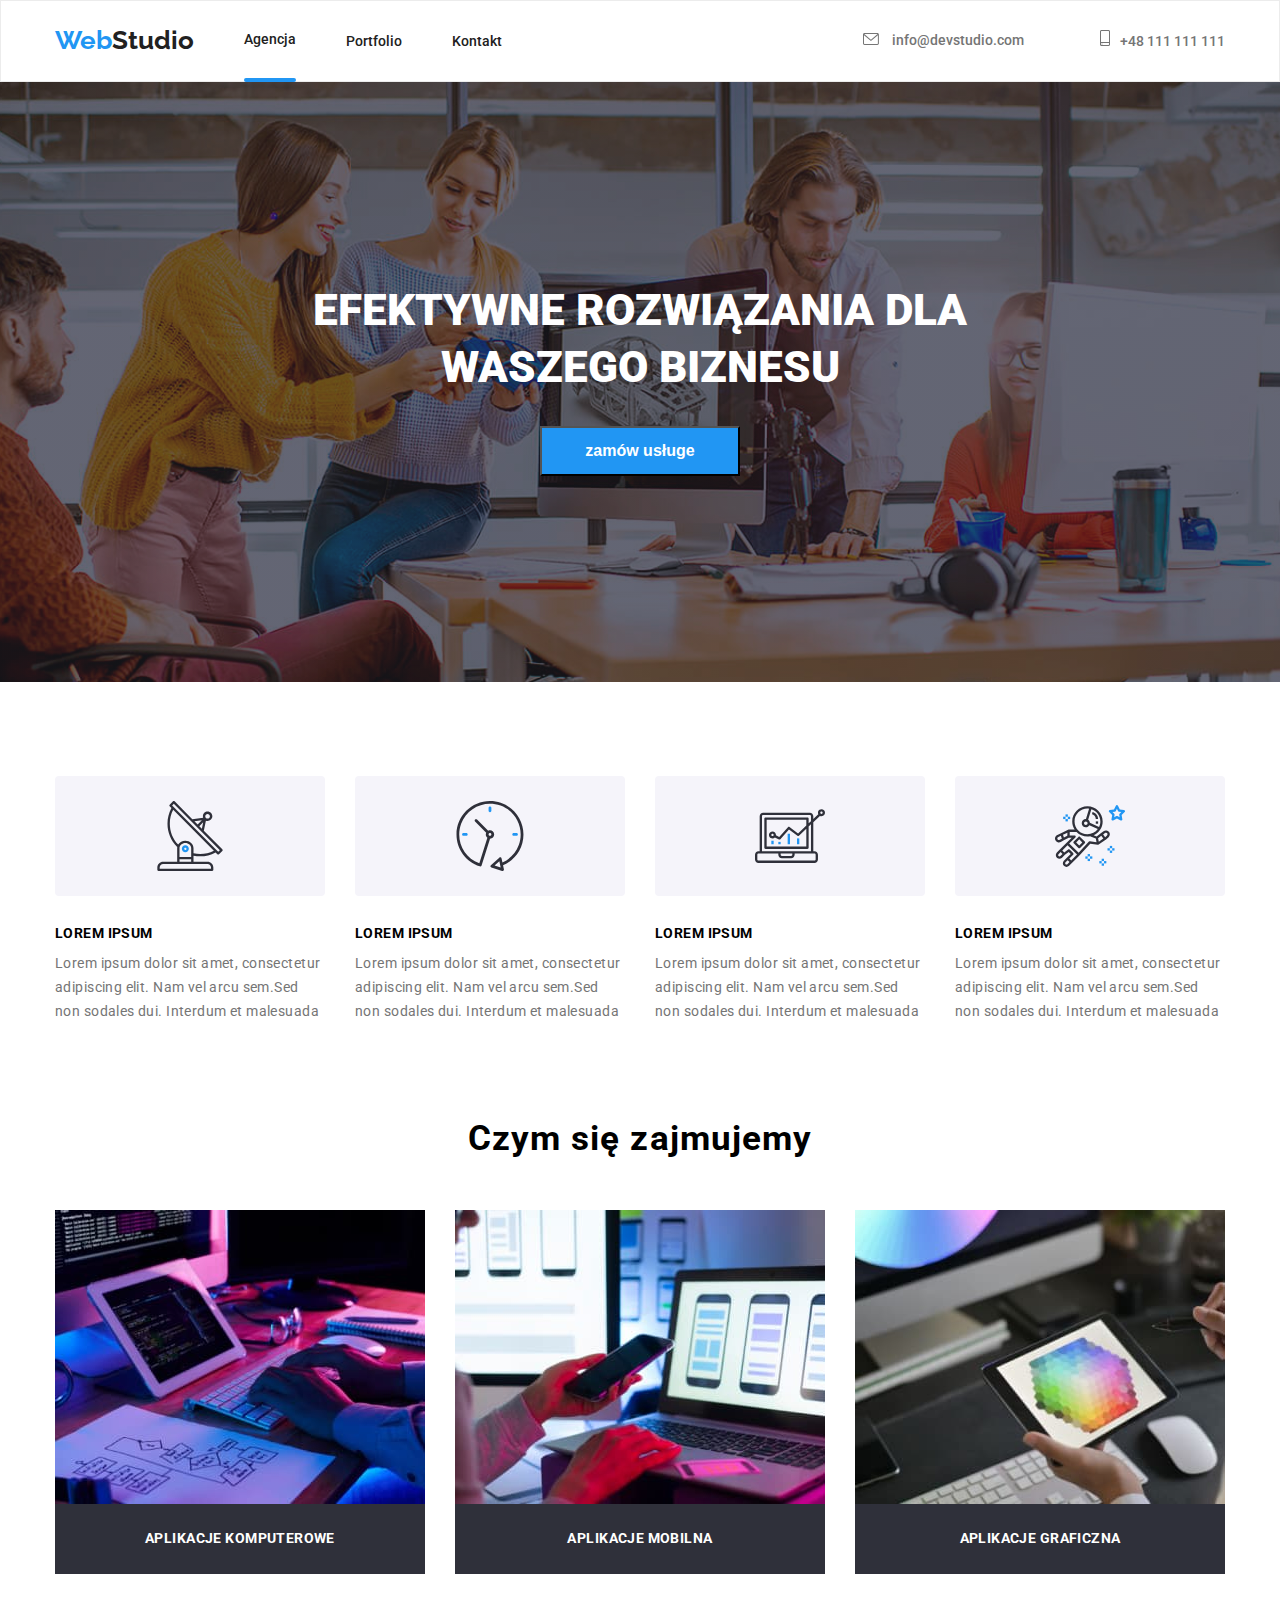
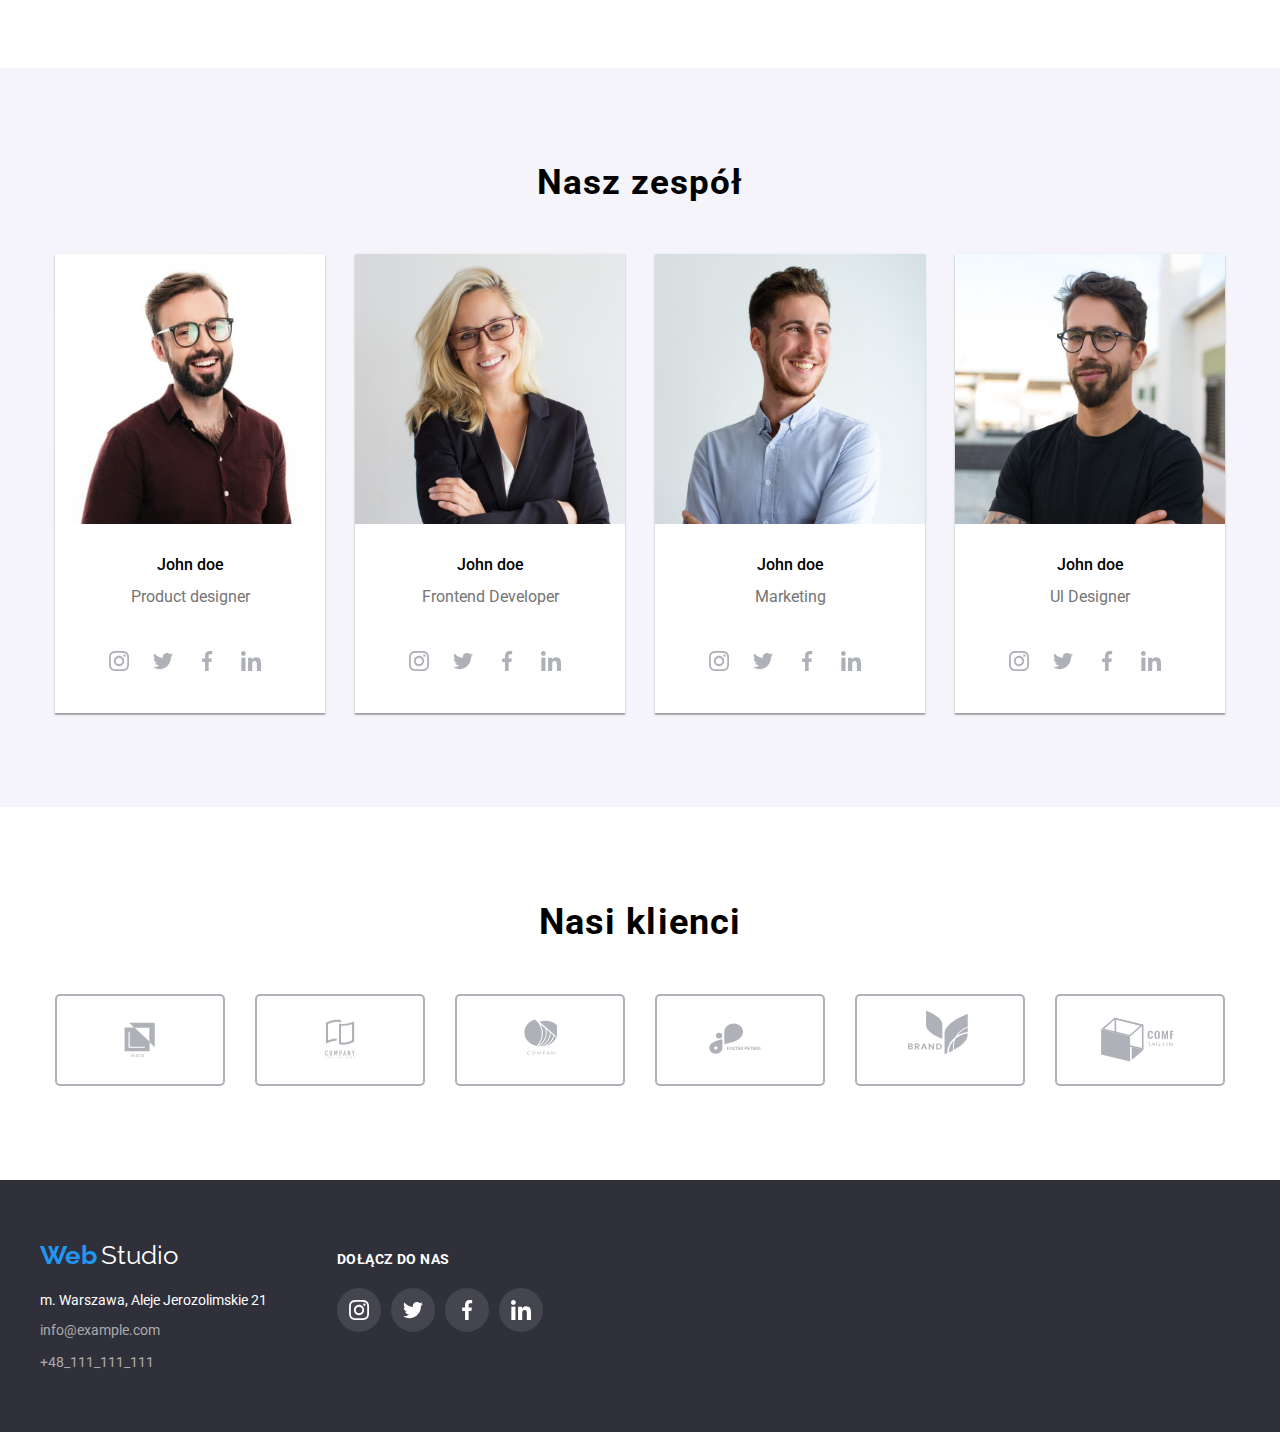
==== commit d65b9795: "Add files via upload" ====
--- a/index.html
+++ b/index.html
@@ -1,452 +1,442 @@
 <!DOCTYPE html>
-<html lang="en">
+<html lang="pl">
   <head>
     <meta charset="UTF-8" />
     <meta http-equiv="X-UA-Compatible" content="IE=edge" />
     <meta name="viewport" content="width=device-width, initial-scale=1.0" />
-    <!--fonts-->
+    <title><goit-markup-hw-01></title>
+    <link href="./style/style.css" rel="stylesheet" />
+    <link rel="preconnect" href="https://fonts.googleapis.com" />
+    <link rel="preconnect" href="https://fonts.gstatic.com" crossorigin />
     <link
       href="https://fonts.googleapis.com/css2?family=Raleway:wght@700&family=Roboto:wght@400;500;700;900&display=swap"
       rel="stylesheet"
     />
-    <!--css-->
-    <link rel="stylesheet" href="css/modern-normalize.css" />
-    <link rel="stylesheet" href="./css/styles.css" />
-    <!--document title-->
-    <title>Document</title>
   </head>
   <body>
-    <!--header-->
-    <header class="header">
-      <div class="container">
-        <!--logo-->
-        <a class="header-logo" href="index.html"><span> Web</span>Studio</a>
-        <!--main navigation-->
+    <header class="head-border">
+      <div class="color container head-menu">
+        <a href="index.html"
+          ><span class="text-Web2 higlight">Web</span
+          ><span class="text-Web">Studio</span></a
+        >
+
         <nav>
-          <ul class="header-link-list-1">
-            <li><a class="header-link activepage" href="index.html">Agencja</a></li>
-            <li><a class="header-link" href="portfolio.html ">Portfolio</a></li>
-            <li><a class="header-link" href="">Kontakt</a></li>
+          <ul class="head-liste">
+            <li class="head-list-item">
+              <a href="#">
+                <b class="text-nav active"> Agencja</b>
+              </a>
+            </li>
+            <li class="head-list-item">
+              <a href="portfolio.html"
+                ><span>
+                  <b class="text-nav">Portfolio</b>
+                </span></a
+              >
+            </li>
+            <li class="head-list-item">
+              <a href="#">
+                <b class="text-nav">Kontakt</b>
+              </a>
+            </li>
           </ul>
         </nav>
-         <!--contact-->
-         <address>
-          <ul class="header-link-list-2">
-            <li class="header-link-item"> 
-              <a class="header-link-contact" href="mailto:info@devstudio.com"> 
-              <svg class="header-link-mail-icon">
-               <use href="./images/icon.svg#icon-mail"></use>
-               </svg> info@devstudio.com </a>         
-            </li>        
-            <li class="header-link-item"> 
-              <a class="header-link-contact" href="tel:+48111111111"> 
-              <svg class="header-link-smartphone-icon">
-               <use href="./images/icon.svg#icon-smartphone"></use>
-               </svg> info@devstudio.com </a>         
-            </li>
-          </ul>
-        </address>
+        <ul class="head-liste">
+          <li class="head-menu-adres text-adress">
+            <a class="text-adress" href="malito:info@devstudio.com"></a>
+              <svg class="head-liste-item-evelope">
+                <use href="./images/icon.svg#icon-koperta"></use></svg>
+              info@devstudio.com
+            </a>
+          </li>
+          <li class="head-menu-adres">
+            <a class="text-adress" href="TEL:+48 111-111-111"
+              >  <svg class="head-liste-item-smartphone">
+                <use href="./images/icon.svg#icon-smartfon"></use>
+              </svg>+48 111 111 111
+            </a>
+          </li>
+        </ul>
       </div>
     </header>
-    <!--main-->
     <main>
-       <!-- heading -->
-        <section class="heading">         
-          <div class="container button ">            
-          <h1 class="heading-title">
-            EFEKTYWNE ROZWIĄZANIA DLA WASZEGO BIZNESU
-          </h1>
-          <button class="button-item" type="button" data-modal-open>Zamów usługe</button>
-          </div>
-        </section>
-        <!--description-->
-        <section class="description section">
-          <div class="container">
-          <ul class="description-list">
-            <li>
-              <div class="description-list-item">
-                <svg class="description-list-item-icon">
-                  <use href="images/icon.svg#icon-antenna"></use>
-                </svg>            
-            </div> 
-              <h5 class="description-title">LOREM IPSUM</h5>
-              <p class="description-text">
-                Lorem ipsum dolor sit amet, consectetur adipiscing elit. Nam vel
-                arcu sem. Sed non sodales dui. Interdum et malesuada
-              </p>
-            </li>
-            <li>
-              <div class="description-list-item">
-                <svg class="description-list-item-icon">
-                  <use href="images/icon.svg#icon-clock"></use>
-                </svg>
-              </div> 
-              <h5 class="description-title">LOREM IPSUM</h5>
-              <p class="description-text">
-                Lorem ipsum dolor sit amet, consectetur adipiscing elit. Nam vel
-                arcu sem. Sed non sodales dui. Interdum et malesuada
-              </p>
-            </li>
-            <li>
-              <div class="description-list-item">
-                <svg class="description-list-item-icon">
-                  <use href="images/icon.svg#icon-diagram"></use>
-                </svg>
-              </div> 
-              <h5 class="description-title">LOREM IPSUM</h5>
-              <p class="description-text">
-                Lorem ipsum dolor sit amet, consectetur adipiscing elit. Nam vel
-                arcu sem. Sed non sodales dui. Interdum et malesuada
-              </p>
-            </li>
-            <li>
-              <div class="description-list-item">
-                <svg class="description-list-item-icon">
-                  <use href="images/icon.svg#icon-astronaut"></use>
-                </svg>
-              </div> 
-              <h5 class="description-title">LOREM IPSUM</h5>
-              <p class="description-text">
-                Lorem ipsum dolor sit amet, consectetur adipiscing elit. Nam vel
-                arcu sem. Sed non sodales dui. Interdum et malesuada
-              </p>
+      <section class="color2 section buton-cont beckgrunt-H1">
+        <h1>EFEKTYWNE ROZWIĄZANIA DLA WASZEGO BIZNESU</h1>
+        <button class="frame-button button-front" type="button" data-modal-open >
+          zamów usługe </button>
+      </section>
+      <section class="section container lorem-bot">
+        <ul class="main-list">
+          <li class="main-item">
+            <div class="svg">
+              <svg class="svg-icon">
+                <use href="./images/icon.svg#icon-antenna"></use>
+              </svg>
+            </div>
+            <h2 class="lorem">LOREM IPSUM</h2>
+            <p class="lorem-ipsum">
+              Lorem ipsum dolor sit amet, consectetur adipiscing elit. Nam vel
+              arcu sem.Sed non sodales dui. Interdum et malesuada
+            </p>
+          </li>
+          <li class="main-item">
+            <div class="svg">
+              <svg class="svg-icon">
+                <use href="./images/icon.svg#icon-zegar"></use>
+              </svg>
+            </div>
+            <h2 class="lorem">LOREM IPSUM</h2>
+            <p class="lorem-ipsum">
+              Lorem ipsum dolor sit amet, consectetur adipiscing elit. Nam vel
+              arcu sem.Sed non sodales dui. Interdum et malesuada
+            </p>
+          </li>
+          <li class="main-item">
+            <div class="svg">
+              <svg class="svg-icon">
+                <use href="./images/icon.svg#icon-Komputer"></use>
+              </svg>
+            </div>
+            <h2 class="lorem">LOREM IPSUM</h2>
+            <p class="lorem-ipsum">
+              Lorem ipsum dolor sit amet, consectetur adipiscing elit. Nam vel
+              arcu sem.Sed non sodales dui. Interdum et malesuada
+            </p>
+          </li>
+          <li class="main-item">
+            <div class="svg">
+              <svg class="svg-icon">
+                <use href="./images/icon.svg#icon-astronauta"></use>
+              </svg>
+            </div>
+            <h2 class="lorem">LOREM IPSUM</h2>
+            <p class="lorem-ipsum">
+              Lorem ipsum dolor sit amet, consectetur adipiscing elit. Nam vel
+              arcu sem.Sed non sodales dui. Interdum et malesuada
+            </p>
+          </li>
+        </ul>
+      </section>
+      <section>
+        <div class="section container">
+          <h3 class="item-main">Czym się zajmujemy</h3>
+          <ul class="mag-list ">
+            <li class="manegor-list-item ">
+              <img
+                class="list-image"
+                src="images/komputer.jpg"
+                height="294"
+                width="370"
+                alt="komputer"/>
+              <ul>
+                <li class="foto-item">Aplikacje komputerowe</li>
+              </ul>
+            </li>
+            <li class="manegor-list-item">
+              <img
+                class="list-image"
+                src="images/pilot.jpg"
+                height="294"
+                width="370"
+                alt="fon"
+                
+              />
+              <ul>
+                <li class="foto-item">Aplikacje mobilna</li>
+              </ul>
+            </li>
+            <li class="manegor-list-item">
+              <img
+                class="list-image"
+                src="images/tablet.jpg"
+                height="294"
+                width="370"
+                alt="table"
+              />
+              <ul>
+                <li class="foto-item">Aplikacje graficzna</li>
+              </ul>
             </li>
           </ul>
-          </div>
-        </section>
-        <!--duties-->
-        <section class="duties section">
-          <div class="container">
-          <h2 class="duties-title">Czym się zajmujemy</h2>
-          <ul class="duties-list">
-            <li class="duties-list-item">
-              <img
-                src="images/duty1.jpg"
-                alt="osoba wpisuje kod na białej klawiaturze"
-                width="370"
-                height="294"
-              />
-              <p class="duties-description">APLIKACJE KOMPUTEROWE</p>
-            </li>
-            <li class="duties-list-item">
-              <img
-                src="images/duty2.jpg"
-                alt="osoba trzyma telefon a na ekranie laptopa ma wyświtlone 3 grafiki podobnego telefonu"
-                width="370"
-                height="294"
-              />
-              <p class="duties-description">APLIKACJE MOBILNE</p>
-            </li>
-            <li class="duties-list-item">
-              <img
-                src="images/duty3.jpg"
-                alt="osoba wybiera kolor na tablecie"
-                width="370"
-                height="294"
-              />
-              <p class="duties-description">ROZWIĄZANIA GRAFICZNE</p>
+        </div>
+      </section>
+      <section class="color3">
+        <div class="color3 section container">
+          <h2 class="item-main">Nasz zespół</h2>
+          <ul class="mag-list">
+            <li class="team-list color5">
+              <img
+                class="team-imagen"
+                src="images/jons.jpg"
+                height="270"
+                width="260"
+                alt="programista1"
+              />
+              <h2 class="manager">John doe</h2>
+              <p class="manager-item">Product designer</p>
+              <ul class="main-icon-item-box">
+                <li>
+                  <a class="main-icon" href="">
+                    <svg class="main-icon-item">
+                      <use href="./images/icon.svg#icon-instagram"></use>
+                    </svg>
+                  </a>
+                </li>
+                <li>
+                  <a class="main-icon" href="">
+                    <svg class="main-icon-item">
+                      <use href="./images/icon.svg#icon-Tweeter"></use>
+                    </svg>
+                  </a>
+                </li>
+                <li>
+                  <a class="main-icon" href="">
+                    <svg class="main-icon-item">
+                      <use href="./images/icon.svg#icon-Facebook"></use>
+                    </svg>
+                  </a>
+                </li>
+                <li>
+                  <a class="main-icon" href="">
+                    <svg class="main-icon-item">
+                      <use href="./images/icon.svg#icon-linkin"></use>
+                    </svg>
+                  </a>
+                </li>
+              </ul>
+            </li>
+            <li class="team-list color5">
+              <img
+                class="team-imagen"
+                src="images/edit.jpg"
+                height="270"
+                width="260"
+                alt="programistka2"
+              />
+              <h2 class="manager">John doe</h2>
+              <p class="manager-item">Frontend Developer</p>
+              <ul class="main-icon-item-box">
+                <li>
+                  <a class="main-icon" href="">
+                    <svg class="main-icon-item">
+                      <use href="./images/icon.svg#icon-instagram"></use>
+                    </svg>
+                  </a>
+                </li>
+                <li>
+                  <a class="main-icon" href="">
+                    <svg class="main-icon-item">
+                      <use href="./images/icon.svg#icon-Tweeter"></use>
+                    </svg>
+                  </a>
+                </li>
+                <li>
+                  <a class="main-icon" href="">
+                    <svg class="main-icon-item">
+                      <use href="./images/icon.svg#icon-Facebook"></use>
+                    </svg>
+                  </a>
+                </li>
+                <li>
+                  <a class="main-icon" href="">
+                    <svg class="main-icon-item">
+                      <use href="./images/icon.svg#icon-linkin"></use>
+                    </svg>
+                  </a>
+                </li>
+              </ul>
+            </li>
+            <li class="team-list color5">
+              <img
+                class="team-imagen"
+                src="images/jack.jpg"
+                height="270"
+                width="260"
+                alt="programista3"
+              />
+              <h2 class="manager">John doe</h2>
+              <p class="manager-item">Marketing</p>
+              <ul class="main-icon-item-box">
+                <li>
+                  <a class="main-icon" href="">
+                    <svg class="main-icon-item">
+                      <use href="./images/icon.svg#icon-instagram"></use>
+                    </svg>
+                  </a>
+                </li>
+                <li>
+                  <a class="main-icon" href="">
+                    <svg class="main-icon-item">
+                      <use href="./images/icon.svg#icon-Tweeter"></use>
+                    </svg>
+                  </a>
+                </li>
+                <li>
+                  <a class="main-icon" href="">
+                    <svg class="main-icon-item">
+                      <use href="./images/icon.svg#icon-Facebook"></use>
+                    </svg>
+                  </a>
+                </li>
+                <li>
+                  <a class="main-icon" href="">
+                    <svg class="main-icon-item">
+                      <use href="./images/icon.svg#icon-linkin"></use>
+                    </svg>
+                  </a>
+                </li>
+              </ul>
+            </li>
+            <li class="team-list color5">
+              <img
+                class="team-imagen"
+                src="images/maik.jpg"
+                height="270"
+                width="260"
+                alt="programista4"
+              />
+              <h2 class="manager">John doe</h2>
+              <p class="manager-item">Ul Designer</p>
+              <ul class="main-icon-item-box">
+                <li>
+                  <a class="main-icon" href="">
+                    <svg class="main-icon-item">
+                      <use href="./images/icon.svg#icon-instagram"></use>
+                    </svg>
+                  </a>
+                </li>
+                <li>
+                  <a class="main-icon" href="">
+                    <svg class="main-icon-item">
+                      <use href="./images/icon.svg#icon-Tweeter"></use>
+                    </svg>
+                  </a>
+                </li>
+                <li>
+                  <a class="main-icon" href="">
+                    <svg class="main-icon-item">
+                      <use href="./images/icon.svg#icon-Facebook"></use>
+                    </svg>
+                  </a>
+                </li>
+                <li>
+                  <a class="main-icon" href="">
+                    <svg class="main-icon-item">
+                      <use href="./images/icon.svg#icon-linkin"></use>
+                    </svg>
+                  </a>
+                </li>
+              </ul>
             </li>
           </ul>
-          </div>
-        </section>
-        <!--team-->
-        <section class="team section">
-          <div class="container">
-          <h2 class="team-title">Nasz zespół</h2>
-          <ul class="team-list">
-            <li>
-              <figure class="team-figure">
-                <img
-                  src="images/team1.jpg"
-                  alt="mężczyzna z zarostem i w okularach"
-                  width="270"
-                  height="260"
-                />
-                <figcaption>
-                  <h4 class="team-title-item">John Doe</h4>
-                  <p class="team-text">Product Designer</p>
-                  <ul class="social-link-list">
-                    <li class="social-link-item">
-                      <a class="social-link-address" href="">
-                        <svg class="social-link-icon">
-                          <use href="images/icon.svg#icon-instagram"></use>
-                        </svg> 
-                      </a>                      
-                    </li>
-                    <li class="social-link-item">
-                      <a class="social-link-address" href="">
-                        <svg class="social-link-icon">
-                          <use href="images/icon.svg#icon-twitter"></use>
-                        </svg> 
-                      </a>                      
-                    </li>
-                    <li class="social-link-item">
-                      <a class="social-link-address" href="">
-                        <svg class="social-link-icon">
-                          <use href="images/icon.svg#icon-facebook"></use>
-                        </svg> 
-                      </a>                      
-                    </li>
-                    <li class="social-link-item">
-                      <a class="social-link-address" href="">
-                        <svg class="social-link-icon">
-                          <use href="images/icon.svg#icon-linkedin"></use>
-                        </svg> 
-                      </a>                      
-                    </li>
-                  </ul>                           
-                </figcaption>
-              </figure>
-            </li>
-            <li>
-              <figure class="team-figure">
-                <img
-                  src="images/team2.jpg"
-                  alt="uśmiechnięta blondynka w okularach"
-                  width="270"
-                  height="260"
-                />
-                <figcaption>
-                  <h4 class="team-title-item">John Doe</h4>
-                  <p class="team-text">Product Designer</p>
-                  <ul class="social-link-list">
-                    <li class="social-link-item">
-                      <a class="social-link-address" href="">
-                        <svg class="social-link-icon">
-                          <use href="images/icon.svg#icon-instagram"></use>
-                        </svg> 
-                      </a>                      
-                    </li>
-                    <li class="social-link-item">
-                      <a class="social-link-address" href="">
-                        <svg class="social-link-icon">
-                          <use href="images/icon.svg#icon-twitter"></use>
-                        </svg> 
-                      </a>                      
-                    </li>
-                    <li class="social-link-item">
-                      <a class="social-link-address" href="">
-                        <svg class="social-link-icon">
-                          <use href="images/icon.svg#icon-facebook"></use>
-                        </svg> 
-                      </a>                      
-                    </li>
-                    <li class="social-link-item">
-                      <a class="social-link-address" href="">
-                        <svg class="social-link-icon">
-                          <use href="images/icon.svg#icon-linkedin"></use>
-                        </svg> 
-                      </a>                      
-                    </li>
-                  </ul>
-                </figcaption>
-              </figure>
-            </li>
-            <li>
-              <figure class="team-figure">
-                <img
-                  src="images/team3.jpg"
-                  alt="mężczyna w jasnoniebieskiej koszuli"
-                  width="270"
-                  height="260"
-                />
-                <figcaption>
-                  <h4 class="team-title-item">John Doe</h4>
-                  <p class="team-text">Product Designer</p>
-                  <ul class="social-link-list">
-                    <li class="social-link-item">
-                      <a class="social-link-address" href="">
-                        <svg class="social-link-icon">
-                          <use href="images/icon.svg#icon-instagram"></use>
-                        </svg> 
-                      </a>                      
-                    </li>
-                    <li class="social-link-item">
-                      <a class="social-link-address" href="">
-                        <svg class="social-link-icon">
-                          <use href="images/icon.svg#icon-twitter"></use>
-                        </svg> 
-                      </a>                      
-                    </li>
-                    <li class="social-link-item">
-                      <a class="social-link-address" href="">
-                        <svg class="social-link-icon">
-                          <use href="images/icon.svg#icon-facebook"></use>
-                        </svg> 
-                      </a>                      
-                    </li>
-                    <li class="social-link-item">
-                      <a class="social-link-address" href="">
-                        <svg class="social-link-icon">
-                          <use href="images/icon.svg#icon-linkedin"></use>
-                        </svg> 
-                      </a>                      
-                    </li>
-                  </ul>                  
-                </figcaption>
-              </figure>
-            </li>
-            <li>
-              <figure class="team-figure">
-                <img
-                  src="images/team4.jpg"
-                  alt="mężczynzna z zarotem w okularach"
-                  width="270"
-                  height="260"
-                />
-                <figcaption>
-                  <h4 class="team-title-item">John Doe</h4>
-                  <p class="team-text">Product Designer</p>
-                  <ul class="social-link-list">
-                    <li class="social-link-item">
-                      <a class="social-link-address" href="">
-                        <svg class="social-link-icon">
-                          <use href="images/icon.svg#icon-instagram"></use>
-                        </svg> 
-                      </a>                      
-                    </li>
-                    <li class="social-link-item">
-                      <a class="social-link-address" href="">
-                        <svg class="social-link-icon">
-                          <use href="images/icon.svg#icon-twitter"></use>
-                        </svg> 
-                      </a>                      
-                    </li>
-                    <li class="social-link-item">
-                      <a class="social-link-address" href="">
-                        <svg class="social-link-icon">
-                          <use href="images/icon.svg#icon-facebook"></use>
-                        </svg> 
-                      </a>                      
-                    </li>
-                    <li class="social-link-item">
-                      <a class="social-link-address" href="">
-                        <svg class="social-link-icon">
-                          <use href="images/icon.svg#icon-linkedin"></use>
-                        </svg> 
-                      </a>                      
-                    </li>
-                  </ul>
-                </figcaption>
-              </figure>
+        </div>
+      </section>
+      <section class="section">
+        <div class="container">
+          <h2 class="clients">Nasi klienci</h2>
+          <ul class="clients-list ">
+            <li>
+              <a class="clients-list-item" href="">
+                <svg class="clients-list-item-icon-01">
+                  <use href="./images/icon.svg#icon-logo-firmy-1"></use>
+                </svg>
+              </a>
+            </li>
+            <li>
+              <a class="clients-list-item" href="">
+                <svg class="clients-list-item-icon-c02 ">
+                  <use href="./images/icon.svg#icon-Logo-firmy-2"></use>
+                </svg>
+              </a>
+            </li>
+            <li>
+              <a class="clients-list-item" href="">
+                <svg class="clients-list-item-icon-03 ">
+                  <use href="./images/icon.svg#icon-Logo-firmy-3"></use>
+                </svg>
+              </a>
+            </li>
+            <li>
+              <a class="clients-list-item" href="">
+                <svg class="clients-list-item-icon-04 ">
+                  <use href="./images/icon.svg#icon-Logo-firmy-4"></use>
+                </svg>
+              </a>
+            </li>
+            <li>
+              <a class="clients-list-item" href="">
+                <svg class="clients-list-item-icon-05 ">
+                  <use href="./images/icon.svg#icon-logo-firma5"></use>
+                </svg>
+              </a>
+            </li>
+            <li>
+              <a class="clients-list-item" href="">
+                <svg class="clients-list-item-icon-C06 ">
+                  <use href="./images/icon.svg#icon-Logo-firmy-6"></use>
+                </svg>
+              </a>
             </li>
           </ul>
-          </div>
-        </section>
-        <section class="customers section">
-          <h2 class="customers-title">Nasi klienci</h2>
-          <ul class="customers-link-list">
-            <li class="customers-link-item">
-              <a class="customers-link-address" href="">
-                <svg class="customers-link-icon">
-                  <use href="images/icon.svg#icon-logo-1"></use>
-                </svg>
-              </a>
-            </li>
-            <li class="customers-link-item">
-              <a class="customers-link-address" href="">
-                <svg class="customers-link-icon">
-                  <use href="images/icon.svg#icon-logo-2"></use>
-                </svg>
-              </a>
-            </li>
-            <li class="customers-link-item">
-              <a class="customers-link-address" href="">
-                <svg class="customers-link-icon">
-                  <use href="images/icon.svg#icon-logo-3"></use>
-                </svg>
-              </a>
-            </li>
-            <li class="customers-link-item">
-              <a class="customers-link-address" href="">
-                <svg class="customers-link-icon">
-                  <use href="images/icon.svg#icon-logo-4"></use>
-                </svg>
-              </a>
-            </li>
-            <li class="customers-link-item">
-              <a class="customers-link-address" href="">
-                <svg class="customers-link-icon">
-                  <use href="images/icon.svg#icon-logo-5"></use>
-                </svg>
-              </a>
-            </li>
-            <li class="customers-link-item">
-              <a class="customers-link-address" href="">
-                <svg class="customers-link-icon">
-                  <use href="images/icon.svg#icon-logo-6"></use>
-                </svg>
-              </a>
-            </li>
-          </ul>
-        </section>
-      </div>
+        </div>
+      </section>
     </main>
-<!--footer-->
-    <footer class="footer">
-      <div class="container footer-container">
-        <div class="footer-address">
-        <a class="footer-logo" href="/index.html"><span>Web</span>studio</a>
-        <p class="footer-text">
-          m. Warszawa, Aleje Jerozolimskie 21
-        </p>
-        <address>
-          <ul class="footer-link">
-            <li>
-              <a class="footer-link" href="mailto:info@devstudio.com"
-                >info@devstudio.com</a
-              >
-            </li>
-            <li class="footer-tel">
-              <a class="footer-link" href="tel:+48111111111"
-                >+48 111 111 111</a
-              >
-            </li>
-          </ul>
-        </address>
-        </div>
-        <div class="footer-join">
-        <h5 class="footer-join-tittle">DOŁĄCZ DO NAS</h5>        
-        <ul class="social-link-list">
-          <li class="social-link-item">
-            <a class="social-link-address" href="">
-              <svg class="social-link-icon">
-                <use href="images/icon.svg#icon-instagram"></use>
-              </svg> 
-            </a>                      
-          </li>
-          <li class="social-link-item">
-            <a class="social-link-address" href="">
-              <svg class="social-link-icon">
-                <use href="images/icon.svg#icon-twitter"></use>
-              </svg> 
-            </a>                      
-          </li>
-          <li class="social-link-item">
-            <a class="social-link-address" href="">
-              <svg class="social-link-icon">
-                <use href="images/icon.svg#icon-facebook"></use>
-              </svg> 
-            </a>                      
-          </li>
-          <li class="social-link-item">
-            <a class="social-link-address" href="">
-              <svg class="social-link-icon">
-                <use href="images/icon.svg#icon-linkedin"></use>
-              </svg> 
-            </a>                      
-          </li>
-        </ul>
-        </div>
-      </div>
+    <footer class="color4 footer-flex">
+        <div class="container footer footer-flex">
+          <div>
+           <a class="manager-item text-studio" href="/index.html">
+            <span class="text-footer">Web</span>
+            <span class="Web-foot">Studio</span></a>
+            <address>
+            <ul>
+              <li class="m-Warszaw">m. Warszawa, Aleje Jerozolimskie 21</li>
+              <li class="footer-nav">
+                <a class="adres" href="malito:info@example.com"
+                  >info@example.com</a
+                >
+              </li>
+              <li class="footer-nav">
+                <a class="adres" href="TEL:+48_111_111_111">+48_111_111_111</a>
+              </li>
+            </ul>    
+         
+          </address>
+         </div>
+          <section class="footer-join ">
+            <h3 class="footer-h3">Dołącz do nas</h3>
+            <ul class="footer-social-list ">
+              <li>
+                <a class="footer-social-list-item " href="">
+                  <svg  class="footer-social-list-item-icon">
+                    <use href="./images/icon.svg#icon-instagram"></use></svg></a>
+              </li>
+              <li>
+                <a class="footer-social-list-item" href="">
+                  <svg  class="footer-social-list-item-icon">
+                    <use href="./images/icon.svg#icon-Tweeter"></use></svg></a>
+              </li>
+              <li>
+                <a class="footer-social-list-item" href="">
+                  <svg class="footer-social-list-item-icon">
+                    <use href="./images/icon.svg#icon-Facebook"></use></svg></a>
+              </li>
+              <li>
+                <a class="footer-social-list-item" href="">
+                  <svg class="footer-social-list-item-icon" >
+                    <use href="./images/icon.svg#icon-linkin"></use></svg></a>
+              </li>
+            </ul>
+          </section>
     </footer>
-
     <div class="backdrop is-hidden" data-modal>
-      <div class="modal">
-        <button type="button" class="close-btn" data-modal-close>X</button>
+      <div class="modulus">
+        <button type="button" class="close-btn" data-modal-close>
+<svg class="x"><use href="./images/icon.svg#icon-Wyjcie"></use></svg>
+        </button>
       </div>
     </div>
 
-    <script src="./js/modal.js"></script>
+    <script src="js/modal.js"></script>
   </body>
 </html>
--- a/style/style.css
+++ b/style/style.css
@@ -0,0 +1,788 @@
+:root {
+  --color: #ffffff;
+  --color2: #2f303a;
+  --color3: #f5f4fa;
+  --color4: #2196f3;
+  --icon: #afb1b8;
+}
+* {
+  margin: 0px;
+  padding: 0px;
+  line-height: 1.4em;
+  vertical-align: baseline;
+  outline: 0;
+}
+
+*,
+*::before,
+*::after {
+  box-sizing: border-box;
+}
+.color {
+  background-color: var(--color);
+}
+.color2 {
+  background-color: var(--color2);
+  height: 600px;
+  width: 100%;
+}
+.color3 {
+  background-color: var(--color3);
+}
+.color4 {
+  background-color: var(--color2);
+  height: 252px;
+  width: 100%;
+}
+.color5 {
+  background-color: #ffffff;
+}
+body {
+  font-family: "Roboto", "Raleway", sans-serif;
+}
+.head-liste-item-evelope {
+  fill: currentColor;
+  margin-right: 10px;
+  width: 16px;
+  height: 12px;
+}
+.head-liste-item-smartphone {
+  width: 10px;
+  height: 16px;
+  margin-right: 10px;
+  margin-left: 30px;
+  fill: currentColor;
+}
+
+.container {
+  margin: auto;
+  padding-left: 15px;
+  padding-right: 15px;
+  max-width: 1200px;
+}
+.section {
+  padding-top: 94px;
+  padding-bottom: 94px;
+}
+.beckgrunt {
+  max-width: 1200px;
+}
+.lorem-bot {
+  padding-bottom: 0;
+}
+/* klasa dla head */
+.text-Web {
+  margin: right 93px;
+  font-family: Raleway;
+  font-style: normal;
+  font-weight: 700;
+  color: #212121;
+  line-height: 1.2;
+  font-size: 26px;
+  text-transform: capitalize;
+}
+.text-Web2 {
+  margin: right 93px;
+  font-family: Raleway;
+  font-style: normal;
+  font-weight: 700;
+  color: #212121;
+  line-height: 1.2;
+  font-size: 26px;
+  text-transform: capitalize;
+}
+
+.head-menu {
+  height: 80px;
+  display: flex;
+  flex-wrap: wrap;
+  align-items: center;
+}
+.head-border {
+  border: 1px solid #ececec;
+}
+.head-liste {
+  display: flex;
+  flex-wrap: wrap;
+  align-items: center;
+  margin-left: auto;
+}
+.head-list-item {
+  margin-left: 50px;
+}
+.head-list-adres {
+  display: flex;
+  flex-wrap: wrap;
+  align-items: center;
+  list-style: none;
+  margin-left: -50px;
+}
+.head-menu-adres {
+  margin-left: 46px;
+}
+.higlight {
+  color: #2196f3;
+}
+.text-nav {
+  font-size: 14px;
+  font-style: normal;
+  font-weight: 500;
+}
+.text-adress {
+  font-size: 14px;
+  font-style: normal;
+  font-weight: 500;
+  color: #757575;
+}
+
+/* klasa dla linków  */
+a:hover,
+a:focus,
+a:active {
+  color: rgb(7, 7, 7);
+  color: #2196f3;
+  cursor: pointer;
+  text-decoration: none;
+}
+a {
+  text-decoration: none;
+  color: #212121;
+  display: inline;
+}
+/* klasa button */
+.frame-button:hover {
+  background: #2196f3;
+  box-shadow: 0px 4px 4px rgba(143, 11, 11, 0.15);
+  border-radius: 4px;
+  border: opx;
+  cursor: pointer;
+  border: 0px;
+  padding: 10px 42px;
+  border-radius: 4px;
+}
+.buton-cont {
+  text-align: center;
+  padding: 200px 0;
+}
+.main-width {
+  max-width: 696px;
+}
+.frame-button2 {
+  background: #f5f4fa;
+  margin-left: 8px;
+}
+.button-front2 {
+  font-style: normal;
+  font-weight: 700;
+  color: #212121;
+  border: 0px;
+  padding: 6px 22px;
+  border-radius: 4px;
+  line-height: 1.625em;
+  letter-spacing: 0.03em;
+}
+.button-front2:hover {
+  color: #ffffff;
+  box-shadow: 0px 3px 3px rgba(0, 0, 0, 0.1), 3px 4px 2px rgba(0, 0, 0, 0.08),
+    0px 3px 3px rgba(0, 0, 0, 0.12);
+}
+/* klasa button dla portfolio */
+.frame-button2:hover {
+  background: #2196f3;
+  box-shadow: 0px 4px 4px rgba(143, 11, 11, 0.15);
+  border-radius: 4px;
+  border: opx;
+  cursor: pointer;
+}
+.frame-button {
+  background: #2196f3;
+}
+.button-front {
+  font-size: 16px;
+  font-style: normal;
+  font-weight: 700;
+  color: #ffffff;
+  width: 200px;
+  height: 50px;
+  left: 700px;
+  top: 430px;
+}
+.button-front:hover {
+  color: #212121;
+}
+
+/* klasa main */
+.main-list {
+  display: flex;
+  flex-wrap: wrap;
+  margin-left: -30px;
+  margin-bottom: -30px;
+}
+.main-item {
+  margin-left: 30px;
+  margin-bottom: 30px;
+  max-width: 270px;
+}
+
+h1 {
+  max-width: 696px;
+  font-size: 44px;
+  font-weight: 900;
+  line-height: 1.3;
+  color: #ffffff;
+  margin: 0 auto 30px;
+}
+li {
+  list-style-type: none;
+}
+
+.lorem {
+  font-size: 14px;
+  font-style: normal;
+  font-weight: 700;
+  margin-bottom: 10px;
+  text-transform: uppercase;
+  line-height: 1.14em;
+  letter-spacing: 0.03em;
+}
+.lorem-ipsum {
+  font-size: 14px;
+  font-style: normal;
+  font-weight: 400;
+  color: #757575;
+  line-height: 1.71em;
+  letter-spacing: 0.03em;
+}
+.item-main {
+  font-weight: 700;
+  font-size: 35px;
+  line-height: 1.2em;
+  letter-spacing: 0.03em;
+  margin-bottom: 50px;
+  text-align: center;
+}
+.manager {
+  font-size: 16px;
+  font-style: normal;
+  font-weight: 500;
+  padding-top: 30px;
+  padding-bottom: 10px;
+}
+.manager-item {
+  font-size: 16px;
+  font-style: normal;
+  font-weight: 400;
+  padding-bottom: 30px;
+  color: rgba(117, 117, 117, 1);
+}
+.manegor-list-item {
+  margin-bottom: 30px;
+  margin-left: 30px;
+}
+.mag-list {
+  display: flex;
+  flex-wrap: wrap;
+  margin-bottom: -30px;
+  margin-left: -30px;
+}
+.list-image {
+  min-width: 370px;
+  display: block;
+}
+
+.foto-item {
+  bottom: 0;
+  right: 0;
+  padding-top: 27px;
+  padding-bottom: 27px;
+  width: 370px;
+  font-weight: 700;
+  font-size: 14px;
+  line-height: 1.14;
+  text-align: center;
+  letter-spacing: 0.03em;
+  text-transform: uppercase;
+  color: var(--color);
+  position: relative;
+  background-color: #2f303a;
+}
+
+.team-list {
+  text-align: center;
+  box-shadow: 0px 1px 3px rgba(0, 0, 0, 0.12), 0px 1px 1px rgba(0, 0, 0, 0.13),
+    0px 2px 1px rgba(0, 0, 0, 0.2);
+  margin-left: 30px;
+  margin-bottom: 30px;
+}
+
+.team-imagen {
+  min-width: 270px;
+  display: block;
+}
+.main-icon-item-box {
+  list-style-type: none;
+  display: flex;
+  align-items: center;
+  margin-left: -10px;
+  justify-content: center;
+  padding-bottom: 30px;
+}
+.main-icon {
+  justify-content: center;
+  display: flex;
+  align-items: center;
+  align-self: center;
+  width: 44px;
+  height: 44px;
+  margin-left: 10px;
+  border-radius: 50%;
+  background-color: #ffffff;
+  color: #afb1b8;
+  margin: auto;
+}
+
+.main-icon-item {
+  width: 20px;
+  height: 20px;
+  fill: currentcolor;
+}
+.main-icon:hover,
+.main-icon:focus {
+  background-color: #2196f3;
+  color: #fff;
+}
+/* footer */
+.text-footer {
+  margin: right 93px;
+  font-size: 26px;
+  font-family: "Raleway";
+  font-style: normal;
+  font-weight: 700;
+  color: #2196f3;
+  line-height: 1.2;
+  /* klient */
+}
+.clients {
+  font-weight: 700;
+  font-size: 36px;
+  line-height: 1.2em;
+  letter-spacing: 0.03em;
+  margin-bottom: 50px;
+  text-align: center;
+}
+.clients-list {
+  list-style-type: none;
+  display: flex;
+  flex-wrap: wrap;
+  margin-left: -30px;
+  margin-bottom: -30px;
+}
+.clients-list-item {
+  display: flex;
+  justify-content: center;
+  height: 92px;
+  width: 170px;
+  border: 2px solid #afb1b8;
+  border-radius: 5px;
+  margin-left: 30px;
+  margin-bottom: 30px;
+  cursor: pointer;
+  fill: #afb1b8;
+}
+.clients-list-item:hover {
+  fill: #2196f3;
+}
+
+.clients-list-item-icon {
+  display: flex;
+  align-self: center;
+}
+
+.text-adress:hover {
+  stroke: #2196f3;
+  color: var(--color4);
+  cursor: pointer;
+}
+
+.clients-list-item-c01 {
+  width: 41px;
+  height: 48px;
+}
+
+.clients-list-item-c02 {
+  width: 40px;
+  height: 53px;
+}
+
+.clients-list-item-c03 {
+  width: 45px;
+  height: 42px;
+}
+
+.clients-list-item-c04 {
+  width: 85px;
+  height: 42px;
+}
+
+.clients-list-item-c05 {
+  width: 63px;
+  height: 47px;
+}
+
+.clients-list-item-c06 {
+  width: 94px;
+  height: 45px;
+}
+
+.clients-list-item:hover,
+.clients-list-item:focus {
+  border: 2px solid #2196f3;
+  color: #2196f3;
+}
+.Web-foot {
+  margin: right 93px;
+  display: inline-block;
+  font-family: Raleway;
+  font-style: normal;
+  font-weight: 700px;
+  color: #ffffff;
+  line-height: 1.2;
+  font-size: 26px;
+  margin-bottom: 20px;
+  line-height: 1.19em;
+}
+.m-Warszaw {
+  font-size: 14px;
+  font-style: normal;
+  font-weight: 400;
+  color: #ffffff;
+  margin-bottom: 9px;
+}
+.adres {
+  margin-bottom: 9px;
+  font-size: 14px;
+  font-style: normal;
+  font-weight: 400;
+  color: rgba(255, 255, 255, 0.6);
+}
+/* portfolio style */
+.image {
+  font-weight: 700;
+  padding: 20px 24px 4px 24px;
+}
+
+.image-text {
+  width: 322px;
+  height: 30px;
+  font-size: 14px;
+  line-height: 24px;
+  letter-spacing: 0.03em;
+  font-weight: 400;
+  margin-bottom: 20x;
+  padding: 4px 24px 20px 24px;
+  color: #757575;
+}
+
+.footer {
+  padding: 60px 0;
+  width: 1600px;
+}
+.footer-nav:last-child {
+  margin-bottom: 0;
+  margin-top: 9px;
+}
+/* portfolio style2 */
+
+.filter-list {
+  display: flex;
+  justify-content: center;
+
+  flex-wrap: wrap;
+  margin-left: -8px;
+  margin-bottom: -8px;
+  padding-bottom: 50px;
+}
+.portfolio button {
+  border: 0px;
+  padding: 6px 22px;
+  border-radius: 4px;
+  line-height: 1.625em;
+  letter-spacing: 0.03em;
+}
+.portfolio-list {
+  display: flex;
+  flex-wrap: wrap;
+  margin: 0 -15px;
+}
+
+.portfolio-list-item {
+  background-color: #fff;
+  margin-left: 30px;
+  margin-bottom: 30px;
+  max-width: 370px;
+}
+.section2 {
+  padding-top: 94px;
+  padding-bottom: 94px;
+}
+
+.container2 {
+  width: 1200px;
+}
+.portfolio-imag {
+  width: 370px;
+  margin: 0 15px 30px 15px;
+  cursor: pointer;
+}
+.portfolio-imag:hover {
+  box-shadow: 0px 3px 4px rgba(0, 0, 0, 0.1), 0px 3px 2px rgba(0, 0, 0, 0.08),
+    0px 2px 2px rgba(0, 0, 0, 0.12);
+}
+
+.portfolio-imag:nth-last-child(-n + 3) {
+  width: 370px;
+  margin: 0 15px 30px 15px;
+}
+
+.ul01 {
+  display: flex;
+  flex-wrap: wrap;
+  margin-left: -15px;
+  margin-right: -15px;
+}
+
+.beckgrunt-H1 {
+  max-width: 1600px;
+  padding: 200px 0;
+  background-image: linear-gradient(
+      rgba(47, 48, 58, 0.4),
+      rgba(47, 48, 58, 0.4)
+    ),
+    url("../images/H1-IMAGE.svg");
+  background-size: cover;
+  background-position: center;
+  background-repeat: no-repeat;
+  margin: 0 auto;
+}
+.svg {
+  display: flex;
+  justify-content: center;
+  height: 120px;
+  padding: 25px 0;
+  border-radius: 4px;
+  margin-bottom: 30px;
+  background-color: #f5f4fa;
+}
+.svg-icon {
+  width: 70px;
+  height: 70px;
+}
+
+.foto {
+  display: block;
+}
+.footer-join {
+  display: flex;
+  flex-direction: column;
+  justify-content: start;
+  padding-top: 12px;
+  padding-left: 70px;
+}
+.footer-social-list {
+  display: flex;
+  align-items: center;
+  margin-top: 20px;
+  margin-left: -10px;
+}
+.footer-social-list-item {
+  display: flex;
+  justify-content: center;
+  align-items: center;
+  align-self: center;
+  width: 44px;
+  height: 44px;
+  margin-left: 10px;
+  border-radius: 50%;
+  background-color: rgba(255, 255, 255, 0.1);
+  color: #fff;
+}
+.footer-social-list-item-icon {
+  width: 20px;
+  height: 20px;
+  fill: #ffffff;
+}
+
+.footer-social-list-item:hover,
+.footer-social-list-item:focus {
+  background-color: #2196f3;
+  color: #ffffff;
+}
+.footer-h3 {
+  font-style: normal;
+  font-weight: 700;
+  text-transform: uppercase;
+  font-size: 14px;
+  line-height: 1.14em;
+  letter-spacing: 0.03em;
+  color: #ffffff;
+}
+.footer-flex {
+  display: flex;
+}
+.product {
+  display: flex;
+  justify-content: space-between;
+  border: 1px solid #eeeeee;
+  margin: 15px;
+  padding: 0px;
+  margin-bottom: 30px;
+  cursor: pointer;
+}
+.project {
+  position: relative;
+  width: 370px;
+  height: 404px;
+  margin: 0px;
+  overflow: hidden;
+  align-items: center;
+}
+
+.name-product {
+  z-index: 1001;
+  position: absolute;
+  background-color: #fff;
+  bottom: 0;
+  left: 0;
+  width: 100%;
+  padding-bottom: 20px;
+  padding-left: 24px;
+  padding-top: 20px;
+}
+
+.project-name {
+  width: 322px;
+  height: 36px;
+  font-weight: 700;
+  font-size: 18px;
+  line-height: 36px;
+  letter-spacing: 0.06em;
+  margin: 0px;
+  padding: 0px;
+  padding-bottom: 4px;
+}
+
+.filtr-name {
+  color: #757575;
+  width: 322px;
+  height: 30px;
+  font-weight: 400;
+  font-size: 16px;
+  line-height: 30px;
+  letter-spacing: 0.03em;
+  margin: 0px;
+  padding: 0px;
+}
+
+.project:hover .overlay {
+  transform: translateY(0);
+  transition-duration: 250ms;
+  transition-timing-function: cubic-bezier(0.4, 0, 0.2, 1);
+}
+
+.description {
+  font-size: 18px;
+  line-height: 28px;
+  letter-spacing: 0.03em;
+  color: #ffffff;
+  padding-left: 24px;
+  padding-right: 24px;
+  margin: 0px;
+  padding-top: 49px;
+}
+
+.overlay {
+  position: absolute;
+  top: 0;
+  left: 0;
+  width: 100%;
+  height: 100%;
+  transform: translateY(100%);
+  background-color: rgba(33, 150, 243, 0.9);
+  transition-duration: 250ms;
+  transition-timing-function: cubic-bezier(0.4, 0, 0.2, 1);
+}
+.project-list {
+  list-style: none;
+  display: flex;
+  flex-wrap: wrap;
+  padding: 0px;
+  margin: 0px;
+  justify-content: space-between;
+}
+.close-btn,
+.x {
+  width: 30px;
+  height: 30px;
+}
+.modulus {
+  position: absolute;
+  left: 50%;
+  top: 50%;
+  transform: translate(-50%, -50%) scale(1.25);
+  background-color: #fff;
+  width: 528px;
+  height: 581px;
+  box-shadow: 0px 1px 3px rgba(0, 0, 0, 0.12), 0px 1px 1px rgba(0, 0, 0, 0.14),
+    0px 2px 1px rgba(0, 0, 0, 0.2);
+  border-radius: 4px;
+  transform: translate(-50%, -50%);
+}
+.is-hidden {
+  opacity: 0;
+  visibility: hidden;
+  pointer-events: none;
+}
+.backdrop {
+  position: fixed;
+  top: 0;
+  left: 0;
+  width: 100vw;
+  height: 100vh;
+  background: rgba(0, 0, 0, 0.2);
+}
+
+.close-btn {
+  position: absolute;
+  background-color: #fff;
+  cursor: pointer;
+  top: 8px;
+  right: 8px;
+  border: 1px solid rgba(0, 0, 0, 0.1);
+  border-radius: 50%;
+}
+.overlay {
+  position: absolute;
+  top: 0;
+  left: 0;
+  width: 100%;
+  height: 100%;
+  transform: translateY(100%);
+  background-color: rgba(33, 150, 243, 0.9);
+  transition-duration: 250ms;
+  transition-timing-function: cubic-bezier(0.4, 0, 0.2, 1);
+}
+.text-nav:hover,
+.text-nav:focus {
+  color: #2196f3;
+  text-decoration: none;
+  transition-duration: 250ms;
+  transition-timing-function: cubic-bezier(0.4, 0, 0.2, 1);
+}
+.active::after {
+  content: "";
+  border: 2px solid #2196f3;
+  border-radius: 2px;
+  display: block;
+  position: relative;
+  top: 28px;
+}
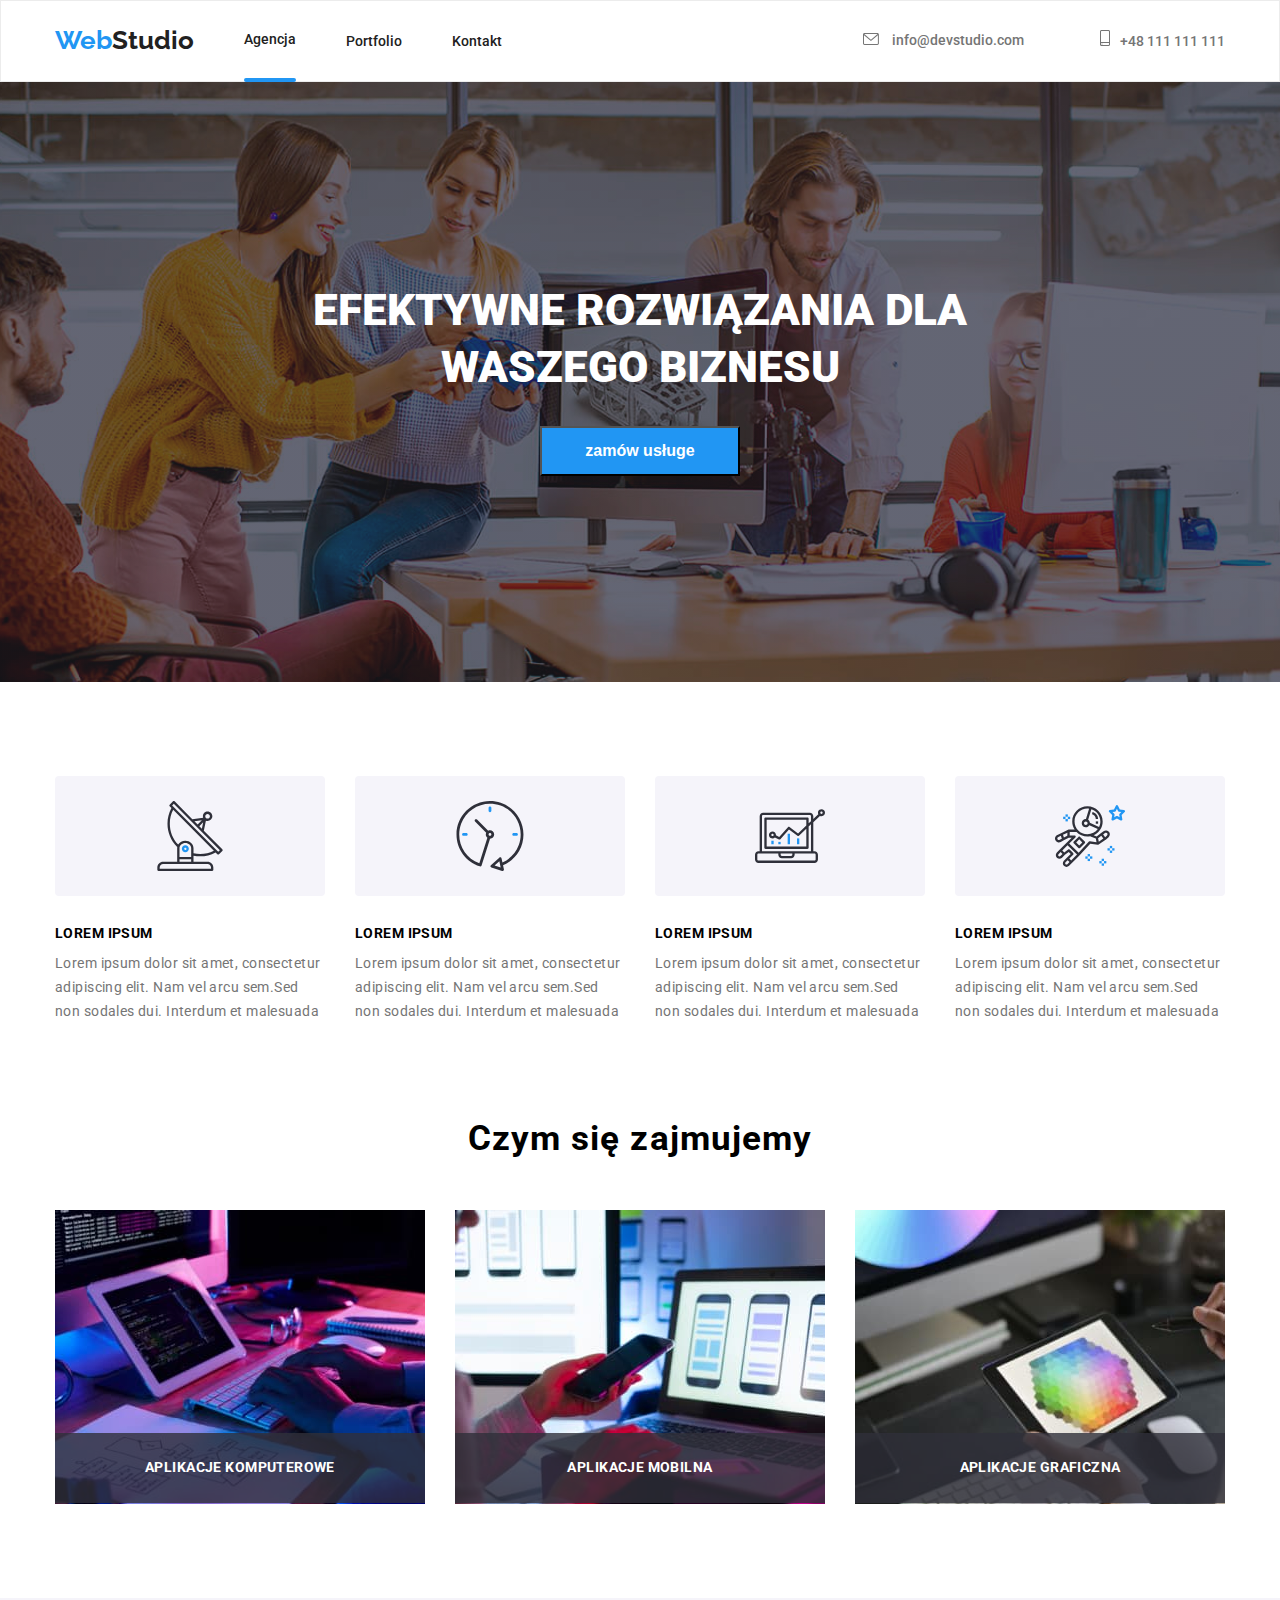
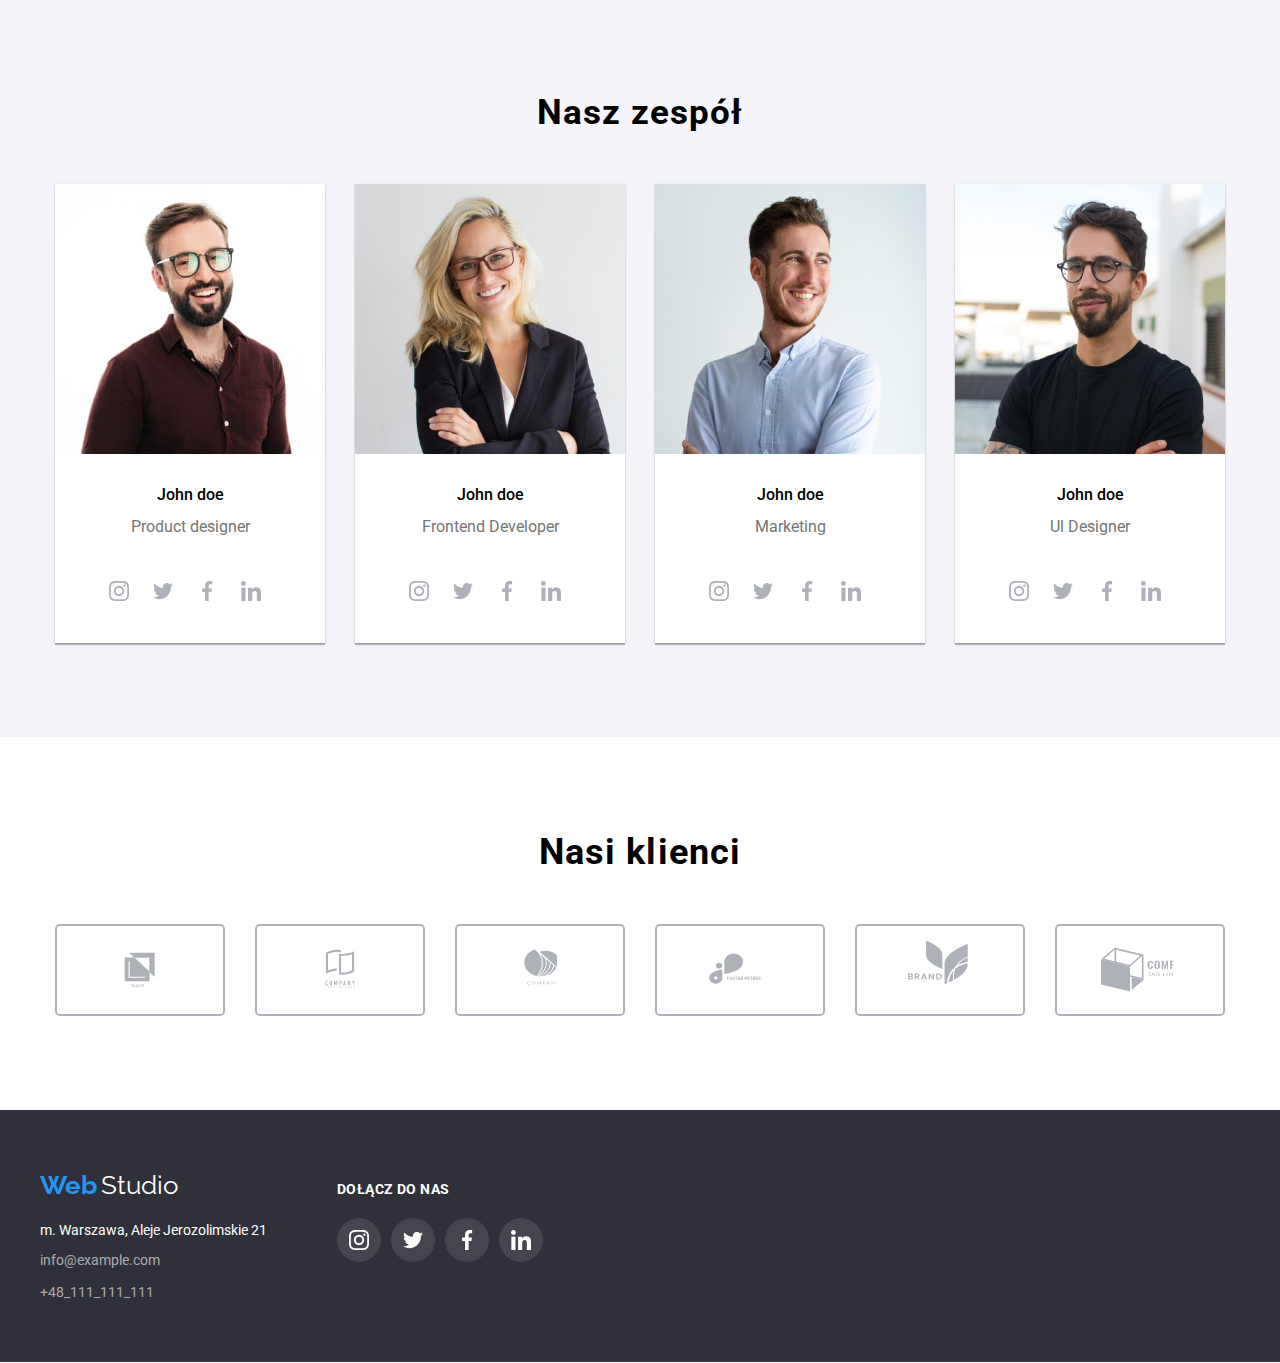
==== commit a4ad1e04: "seba" ====
--- a/index.html
+++ b/index.html
@@ -66,16 +66,16 @@
         <button class="frame-button button-front" type="button" data-modal-open >
           zamów usługe </button>
       </section>
-      <section class="section container lorem-bot">
-        <ul class="main-list">
-          <li class="main-item">
-            <div class="svg">
-              <svg class="svg-icon">
+      <section class="section container lorem-bot ">
+        <ul class="main-list ">
+          <li class="main-item ">
+            <div class="svg actives">
+              <svg class="svg-icon ">
                 <use href="./images/icon.svg#icon-antenna"></use>
               </svg>
             </div>
-            <h2 class="lorem">LOREM IPSUM</h2>
-            <p class="lorem-ipsum">
+            <h2 class="lorem ">LOREM IPSUM</h2>
+            <p class="lorem-ipsum ">
               Lorem ipsum dolor sit amet, consectetur adipiscing elit. Nam vel
               arcu sem.Sed non sodales dui. Interdum et malesuada
             </p>
@@ -122,42 +122,42 @@
         <div class="section container">
           <h3 class="item-main">Czym się zajmujemy</h3>
           <ul class="mag-list ">
-            <li class="manegor-list-item ">
+            <li class="manegor-list-item foto-item-container">
               <img
                 class="list-image"
                 src="images/komputer.jpg"
                 height="294"
                 width="370"
                 alt="komputer"/>
-              <ul>
-                <li class="foto-item">Aplikacje komputerowe</li>
-              </ul>
-            </li>
-            <li class="manegor-list-item">
-              <img
-                class="list-image"
+            
+                <p class="foto-item">Aplikacje komputerowe</p>
+              
+            </li class="foto-item-container">
+            <li class="manegor-list-item foto-item-container">
+              <img
+                class="list-image "
                 src="images/pilot.jpg"
                 height="294"
                 width="370"
                 alt="fon"
                 
               />
-              <ul>
-                <li class="foto-item">Aplikacje mobilna</li>
-              </ul>
-            </li>
-            <li class="manegor-list-item">
-              <img
-                class="list-image"
+        
+                <p class="foto-item">Aplikacje mobilna</p>
+              
+            </li class="foto-item-container">
+            <li class="manegor-list-item foto-item-container">
+              <img
+                class="list-image "
                 src="images/tablet.jpg"
                 height="294"
                 width="370"
                 alt="table"
               />
-              <ul>
-                <li class="foto-item">Aplikacje graficzna</li>
-              </ul>
-            </li>
+             
+                <p class="foto-item">Aplikacje graficzna</p>
+             
+            </li class="foto-item-container">
           </ul>
         </div>
       </section>
--- a/style/style.css
+++ b/style/style.css
@@ -289,22 +289,25 @@
   min-width: 370px;
   display: block;
 }
+.foto-item-container {
+  position: relative;
+}
 
 .foto-item {
-  bottom: 0;
-  right: 0;
-  padding-top: 27px;
-  padding-bottom: 27px;
   width: 370px;
+  height: 70px;
+  background: rgba(47, 48, 58, 0.8);
+  position: absolute;
+  top: 76%;
   font-weight: 700;
   font-size: 14px;
   line-height: 1.14;
-  text-align: center;
+  justify-content: center;
+  align-items: center;
   letter-spacing: 0.03em;
   text-transform: uppercase;
-  color: var(--color);
-  position: relative;
-  background-color: #2f303a;
+  color: #fff;
+  display: flex;
 }
 
 .team-list {
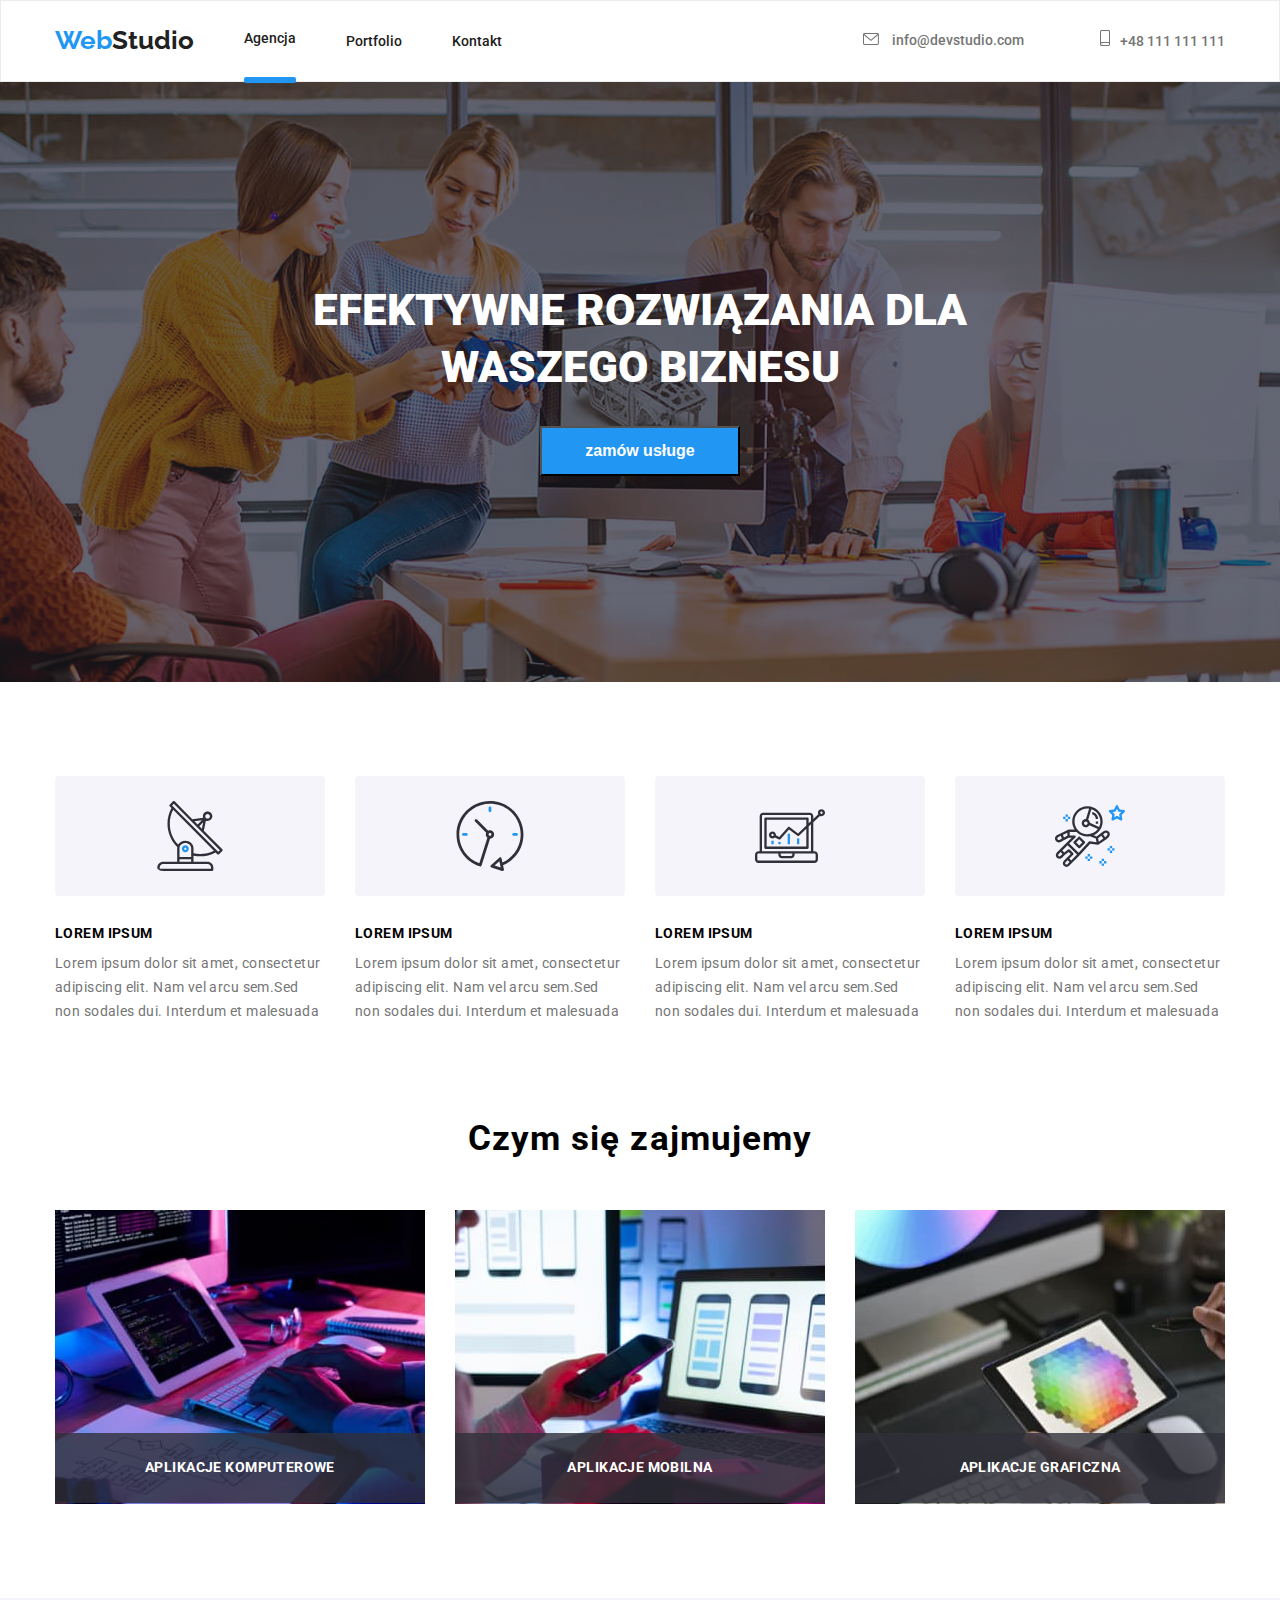
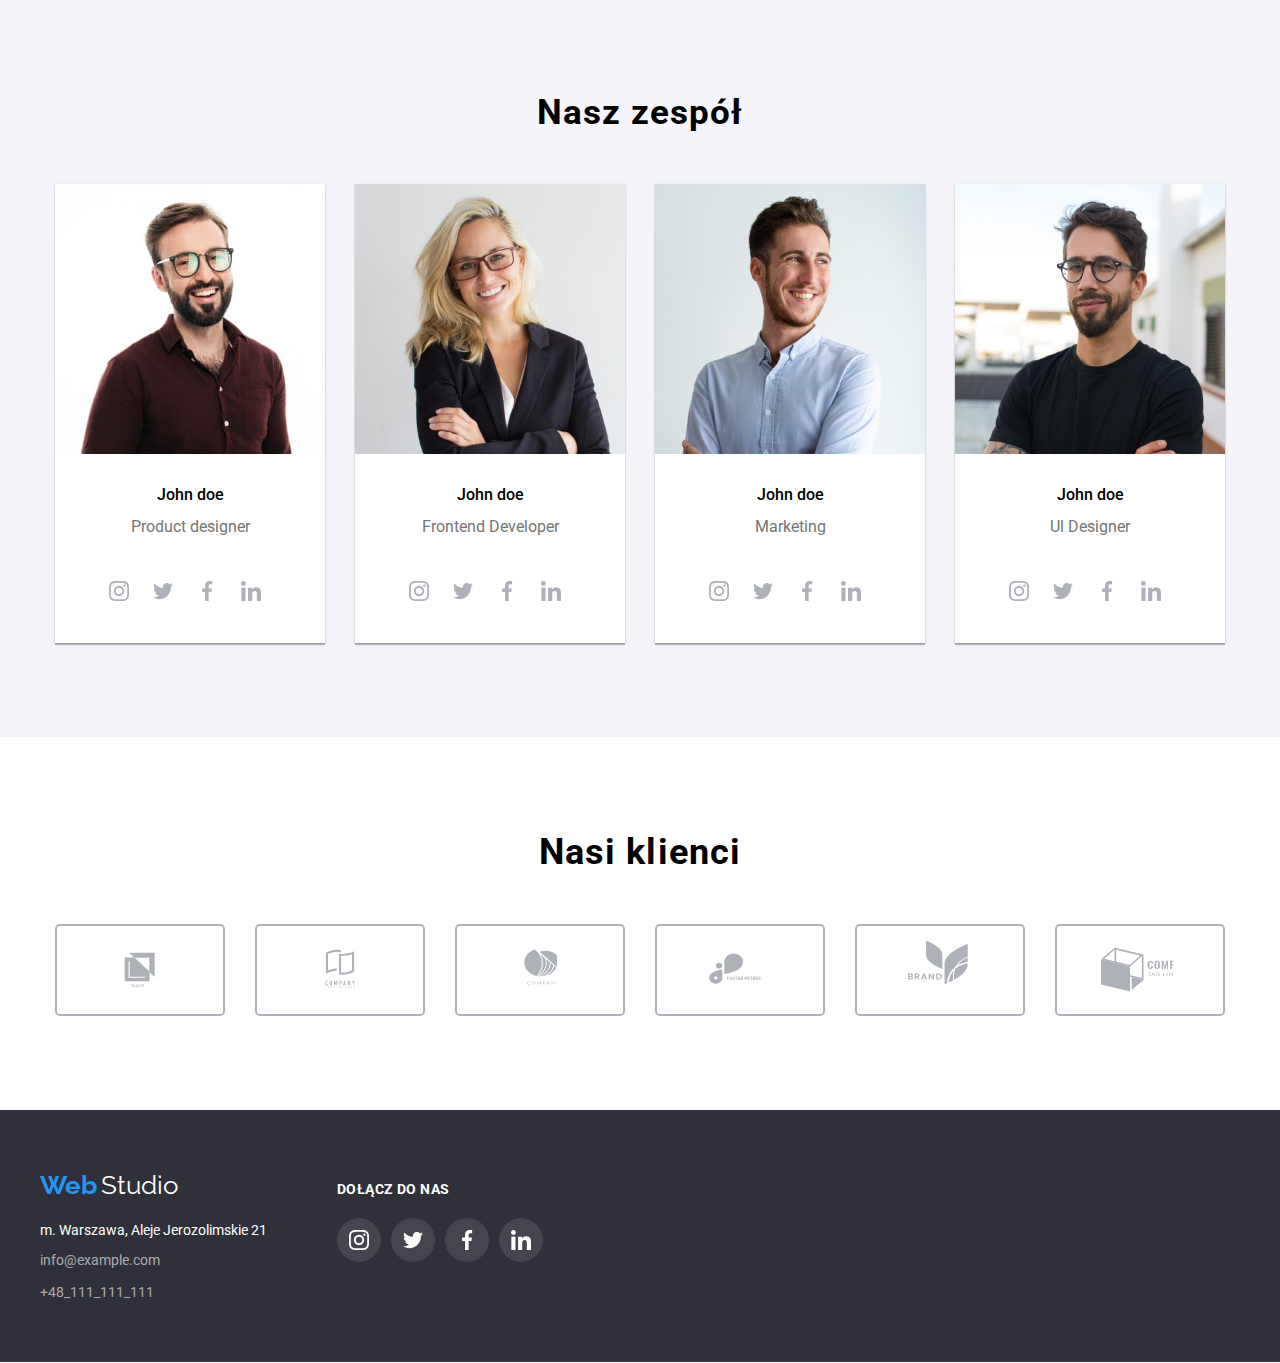
==== commit 7ab23c45: "seba" ====
--- a/index.html
+++ b/index.html
@@ -69,8 +69,8 @@
       <section class="section container lorem-bot ">
         <ul class="main-list ">
           <li class="main-item ">
-            <div class="svg actives">
-              <svg class="svg-icon ">
+            <div class="svg actives ">
+              <svg class="svg-icon icon ">
                 <use href="./images/icon.svg#icon-antenna"></use>
               </svg>
             </div>
@@ -106,7 +106,7 @@
           </li>
           <li class="main-item">
             <div class="svg">
-              <svg class="svg-icon">
+              <svg class="svg-icon icon">
                 <use href="./images/icon.svg#icon-astronauta"></use>
               </svg>
             </div>
@@ -301,7 +301,7 @@
               <ul class="main-icon-item-box">
                 <li>
                   <a class="main-icon" href="">
-                    <svg class="main-icon-item">
+                    <svg class="main-icon-item ">
                       <use href="./images/icon.svg#icon-instagram"></use>
                     </svg>
                   </a>
@@ -337,8 +337,8 @@
           <h2 class="clients">Nasi klienci</h2>
           <ul class="clients-list ">
             <li>
-              <a class="clients-list-item" href="">
-                <svg class="clients-list-item-icon-01">
+              <a class="clients-list-item " href="">
+                <svg class="clients-list-item-icon-01 ">
                   <use href="./images/icon.svg#icon-logo-firmy-1"></use>
                 </svg>
               </a>
@@ -437,6 +437,6 @@
       </div>
     </div>
 
-    <script src="js/modal.js"></script>
+    <script src="modal.js"></script>
   </body>
 </html>
--- a/style/style.css
+++ b/style/style.css
@@ -349,6 +349,12 @@
   height: 20px;
   fill: currentcolor;
 }
+.main-icon-item:focus,
+.main-icon-item:hover {
+  fill: #2196f3;
+  background-color: #2196f3;
+}
+
 .main-icon:hover,
 .main-icon:focus {
   background-color: #2196f3;
@@ -783,9 +789,23 @@
 }
 .active::after {
   content: "";
-  border: 2px solid #2196f3;
+  border: 3px solid #2196f3;
   border-radius: 2px;
   display: block;
   position: relative;
   top: 28px;
 }
+:hover,
+:focus {
+  transition: 250ms cubic-bezier(0.4, 0, 0.2, 1);
+}
+.icon {
+  display: inline-flex;
+
+  border-radius: 8px;
+  fill: #2a2a2a;
+}
+
+.icon:hover {
+  fill: rgba(33, 150, 243, 1);
+}
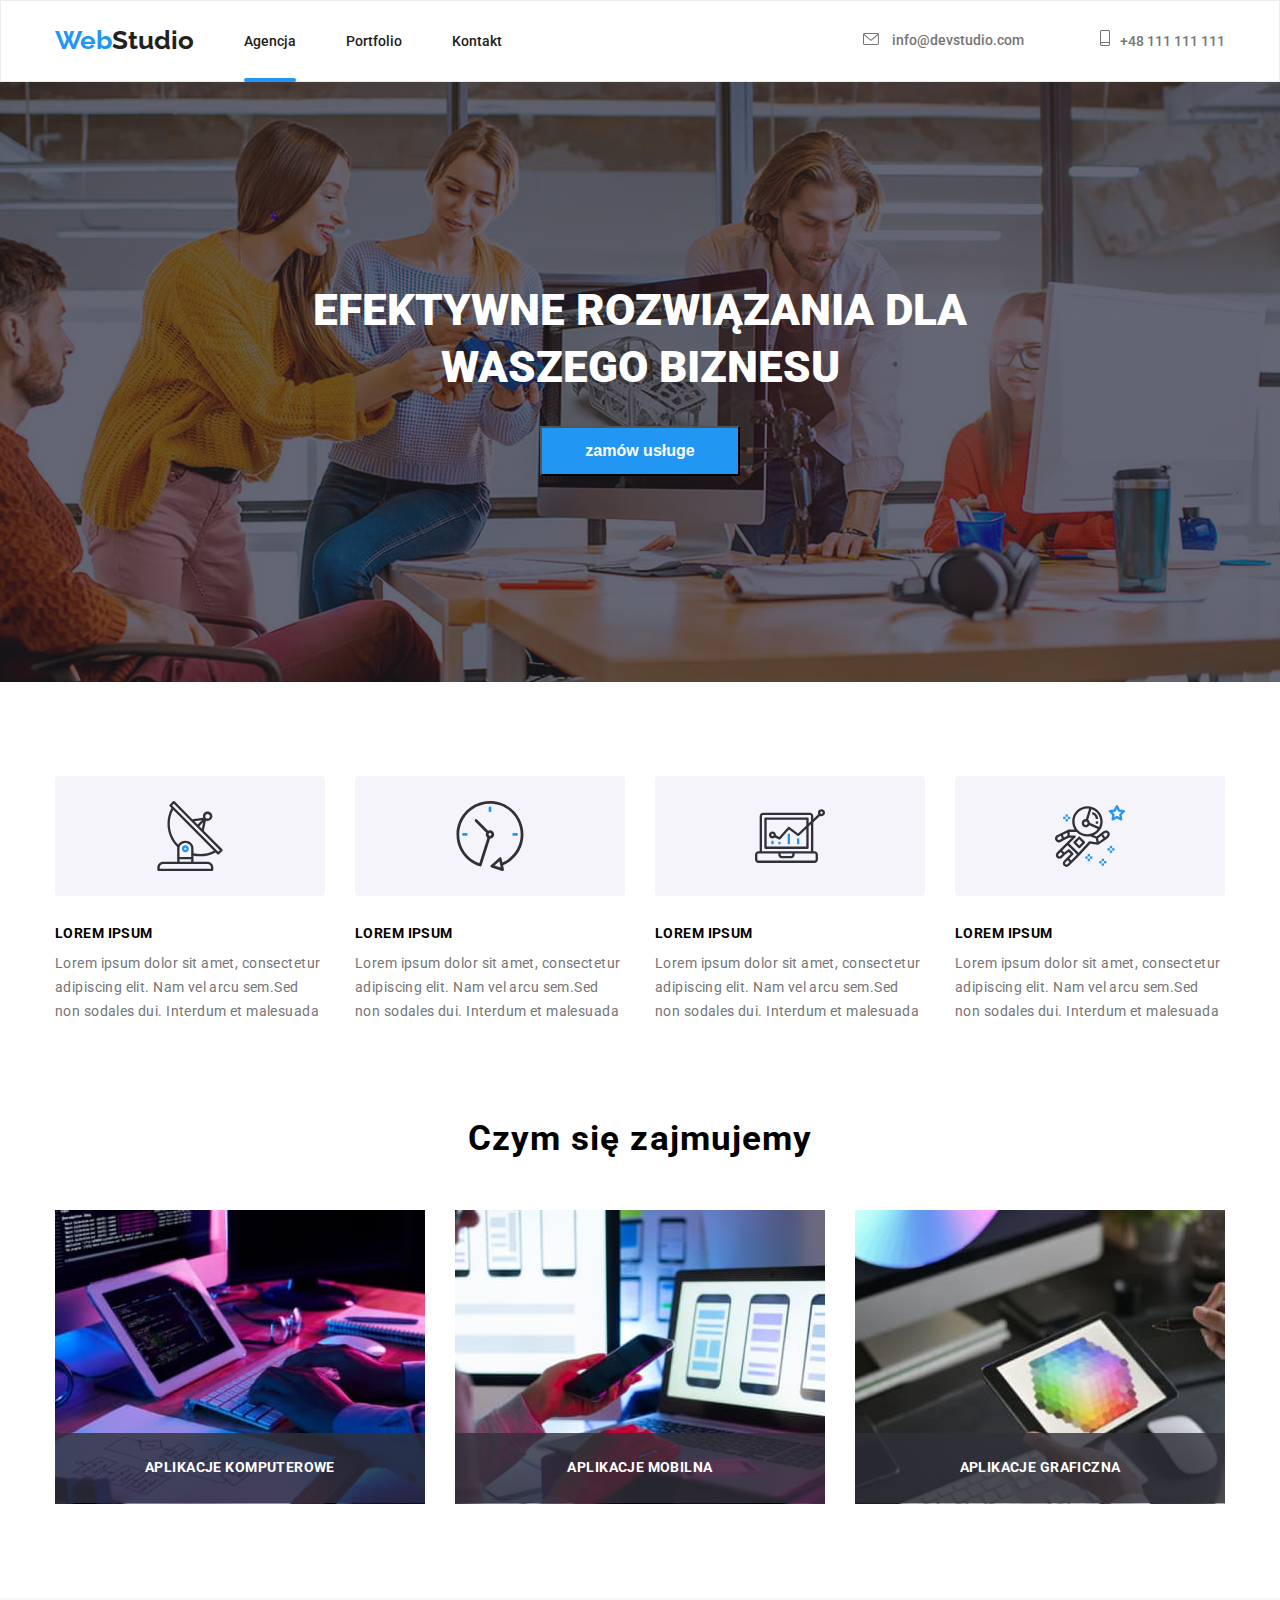
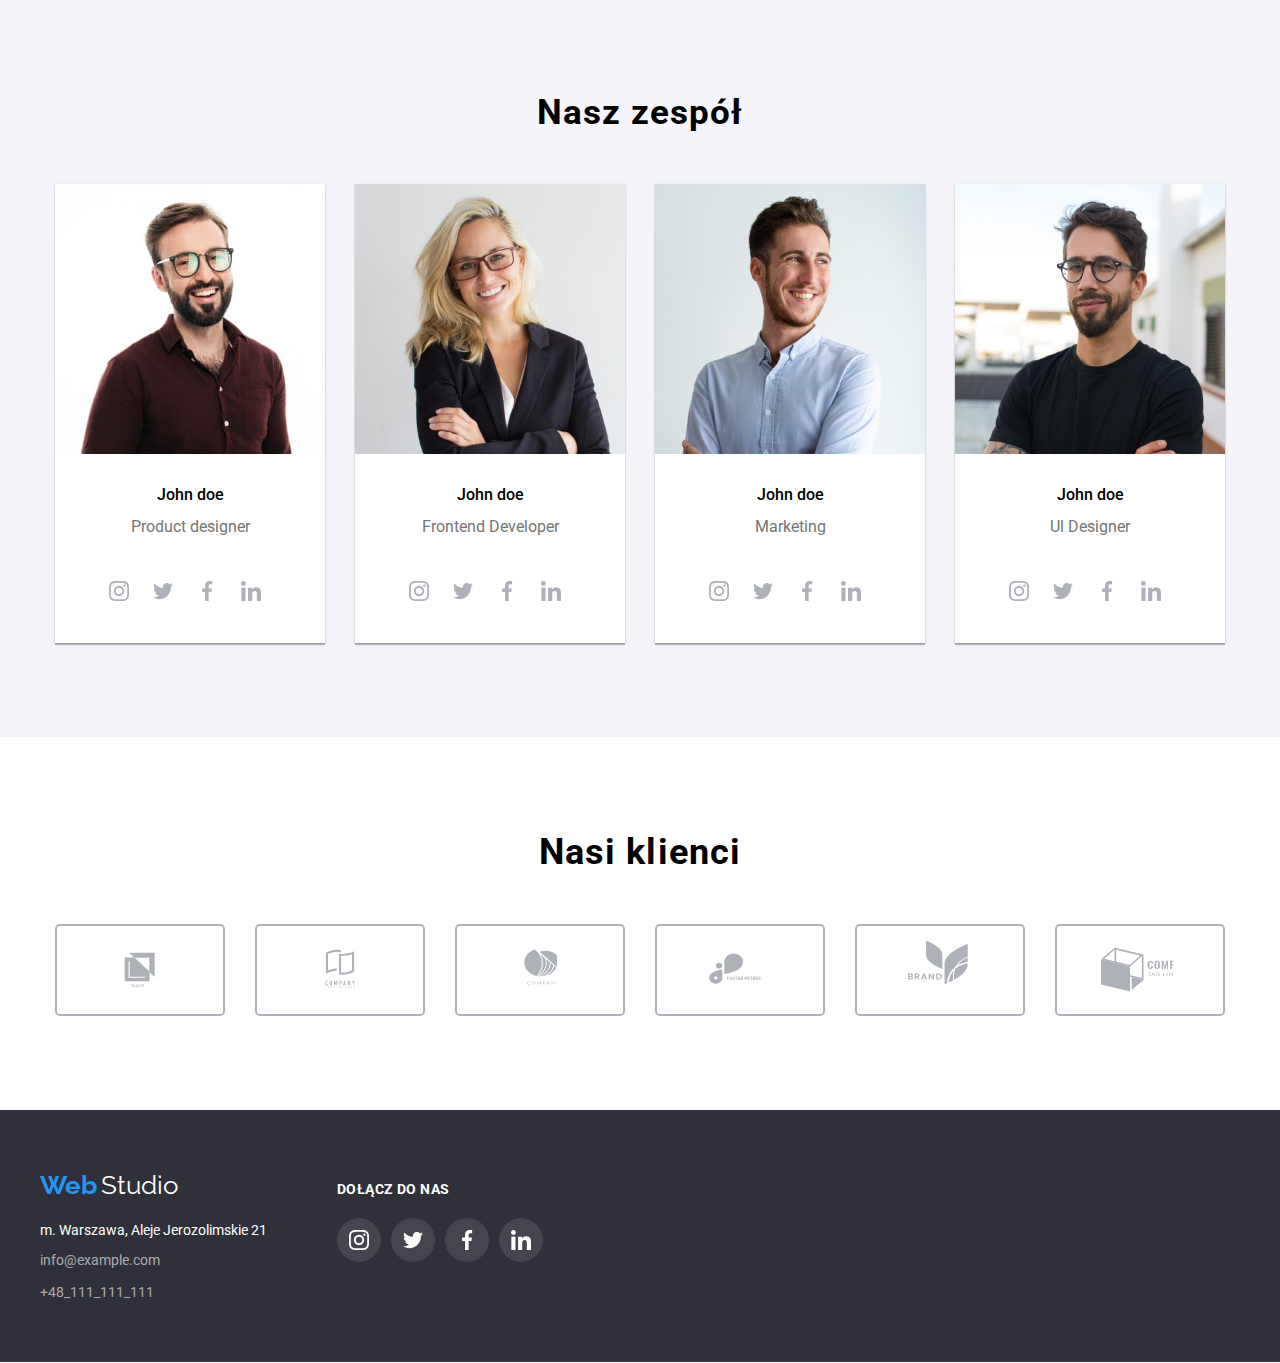
==== commit 68bf617f: "seba" ====
--- a/index.html
+++ b/index.html
@@ -434,6 +434,8 @@
         <button type="button" class="close-btn" data-modal-close>
 <svg class="x"><use href="./images/icon.svg#icon-Wyjcie"></use></svg>
         </button>
+        
+      
       </div>
     </div>
 
--- a/style/style.css
+++ b/style/style.css
@@ -18,6 +18,7 @@
 *::after {
   box-sizing: border-box;
 }
+
 .color {
   background-color: var(--color);
 }
@@ -127,12 +128,16 @@
   font-size: 14px;
   font-style: normal;
   font-weight: 500;
+  transition: 250ms;
+  transition: cubic-bezier(0.4, 0, 0.2, 1);
 }
 .text-adress {
   font-size: 14px;
   font-style: normal;
   font-weight: 500;
   color: #757575;
+  transition: 250ms;
+  transition: color, cubic-bezier(0.4, 0, 0.2, 1);
 }
 
 /* klasa dla linków  */
@@ -148,6 +153,8 @@
   text-decoration: none;
   color: #212121;
   display: inline;
+  transition: 250ms;
+  transition: color, cubic-bezier(0.4, 0, 0.2, 1);
 }
 /* klasa button */
 .frame-button:hover {
@@ -170,6 +177,8 @@
 .frame-button2 {
   background: #f5f4fa;
   margin-left: 8px;
+  transition-duration: 250ms;
+  transition: color, cubic-bezier(0.4, 0, 0.2, 1);
 }
 .button-front2 {
   font-style: normal;
@@ -180,6 +189,8 @@
   border-radius: 4px;
   line-height: 1.625em;
   letter-spacing: 0.03em;
+  transition-duration: 250ms;
+  transition: color, cubic-bezier(0.4, 0, 0.2, 1);
 }
 .button-front2:hover {
   color: #ffffff;
@@ -196,6 +207,8 @@
 }
 .frame-button {
   background: #2196f3;
+  transition-duration: 250ms;
+  transition: backgrund-color, cubic-bezier(0.4, 0, 0.2, 1);
 }
 .button-front {
   font-size: 16px;
@@ -206,6 +219,8 @@
   height: 50px;
   left: 700px;
   top: 430px;
+  transition-duration: 250ms;
+  transition: color, cubic-bezier(0.4, 0, 0.2, 1);
 }
 .button-front:hover {
   color: #212121;
@@ -348,10 +363,12 @@
   width: 20px;
   height: 20px;
   fill: currentcolor;
+  transition-duration: 250ms;
+  transition: color, background-color, cubic-bezier(0.4, 0, 0.2, 1);
 }
 .main-icon-item:focus,
 .main-icon-item:hover {
-  fill: #2196f3;
+  fill: #ffffff;
   background-color: #2196f3;
 }
 
@@ -397,6 +414,8 @@
   margin-bottom: 30px;
   cursor: pointer;
   fill: #afb1b8;
+  transition-duration: 250ms;
+  transition: fill, cubic-bezier(0.4, 0, 0.2, 1);
 }
 .clients-list-item:hover {
   fill: #2196f3;
@@ -416,37 +435,48 @@
 .clients-list-item-c01 {
   width: 41px;
   height: 48px;
+  transition-duration: 250ms;
+  transition: border, cubic-bezier(0.4, 0, 0.2, 1);
 }
 
 .clients-list-item-c02 {
   width: 40px;
   height: 53px;
+  transition-duration: 250ms;
+  transition: border, cubic-bezier(0.4, 0, 0.2, 1);
 }
 
 .clients-list-item-c03 {
   width: 45px;
   height: 42px;
+  transition-duration: 250ms;
+  transition: border, cubic-bezier(0.4, 0, 0.2, 1);
 }
 
 .clients-list-item-c04 {
   width: 85px;
   height: 42px;
+  transition-duration: 250ms;
+  transition: border, cubic-bezier(0.4, 0, 0.2, 1);
 }
 
 .clients-list-item-c05 {
   width: 63px;
   height: 47px;
+  transition-duration: 250ms;
+  transition: border, cubic-bezier(0.4, 0, 0.2, 1);
 }
 
 .clients-list-item-c06 {
   width: 94px;
   height: 45px;
+  transition-duration: 250ms;
+  transition: border, cubic-bezier(0.4, 0, 0.2, 1);
 }
 
 .clients-list-item:hover,
 .clients-list-item:focus {
   border: 2px solid #2196f3;
-  color: #2196f3;
 }
 .Web-foot {
   margin: right 93px;
@@ -542,6 +572,7 @@
   width: 370px;
   margin: 0 15px 30px 15px;
   cursor: pointer;
+  transition: background-color, fill, 250ms cubic-bezier(0.4, 0, 0.2, 1);
 }
 .portfolio-imag:hover {
   box-shadow: 0px 3px 4px rgba(0, 0, 0, 0.1), 0px 3px 2px rgba(0, 0, 0, 0.08),
@@ -613,7 +644,8 @@
   margin-left: 10px;
   border-radius: 50%;
   background-color: rgba(255, 255, 255, 0.1);
-  color: #fff;
+  transition: 250ms;
+  transition: background-color, cubic-bezier(0.4, 0, 0.2, 1);
 }
 .footer-social-list-item-icon {
   width: 20px;
@@ -666,6 +698,9 @@
   padding-bottom: 20px;
   padding-left: 24px;
   padding-top: 20px;
+  transition-duration: 250ms;
+  transition-timing-function: cubic-bezier(0.4, 0, 0.2, 1);
+  transition-property: backgrund-color;
 }
 
 .project-name {
@@ -694,8 +729,6 @@
 
 .project:hover .overlay {
   transform: translateY(0);
-  transition-duration: 250ms;
-  transition-timing-function: cubic-bezier(0.4, 0, 0.2, 1);
 }
 
 .description {
@@ -709,17 +742,6 @@
   padding-top: 49px;
 }
 
-.overlay {
-  position: absolute;
-  top: 0;
-  left: 0;
-  width: 100%;
-  height: 100%;
-  transform: translateY(100%);
-  background-color: rgba(33, 150, 243, 0.9);
-  transition-duration: 250ms;
-  transition-timing-function: cubic-bezier(0.4, 0, 0.2, 1);
-}
 .project-list {
   list-style: none;
   display: flex;
@@ -745,6 +767,8 @@
     0px 2px 1px rgba(0, 0, 0, 0.2);
   border-radius: 4px;
   transform: translate(-50%, -50%);
+  transition-duration: 250ms;
+  transition: backgrund-color, fill, cubic-bezier(0.4, 0, 0.2, 1);
 }
 .is-hidden {
   opacity: 0;
@@ -758,6 +782,8 @@
   width: 100vw;
   height: 100vh;
   background: rgba(0, 0, 0, 0.2);
+  transition-duration: 250ms;
+  transition: backgrund-color, fill, cubic-bezier(0.4, 0, 0.2, 1);
 }
 
 .close-btn {
@@ -778,34 +804,25 @@
   transform: translateY(100%);
   background-color: rgba(33, 150, 243, 0.9);
   transition-duration: 250ms;
-  transition-timing-function: cubic-bezier(0.4, 0, 0.2, 1);
-}
-.text-nav:hover,
-.text-nav:focus {
+  transition: backgrund-color, fill, cubic-bezier(0.4, 0, 0.2, 1);
+}
+.text-nav:hover {
   color: #2196f3;
   text-decoration: none;
-  transition-duration: 250ms;
-  transition-timing-function: cubic-bezier(0.4, 0, 0.2, 1);
 }
 .active::after {
   content: "";
-  border: 3px solid #2196f3;
+  border: 2px solid #2196f3;
   border-radius: 2px;
   display: block;
+  position: absolute;
+  left: 0%;
+  width: 100%;
+  bottom: -33%;
+  top: 45px;
+}
+.active {
   position: relative;
-  top: 28px;
-}
-:hover,
-:focus {
-  transition: 250ms cubic-bezier(0.4, 0, 0.2, 1);
-}
-.icon {
-  display: inline-flex;
-
-  border-radius: 8px;
-  fill: #2a2a2a;
-}
-
-.icon:hover {
-  fill: rgba(33, 150, 243, 1);
-}
+  top: 0;
+  left: 0;
+}
